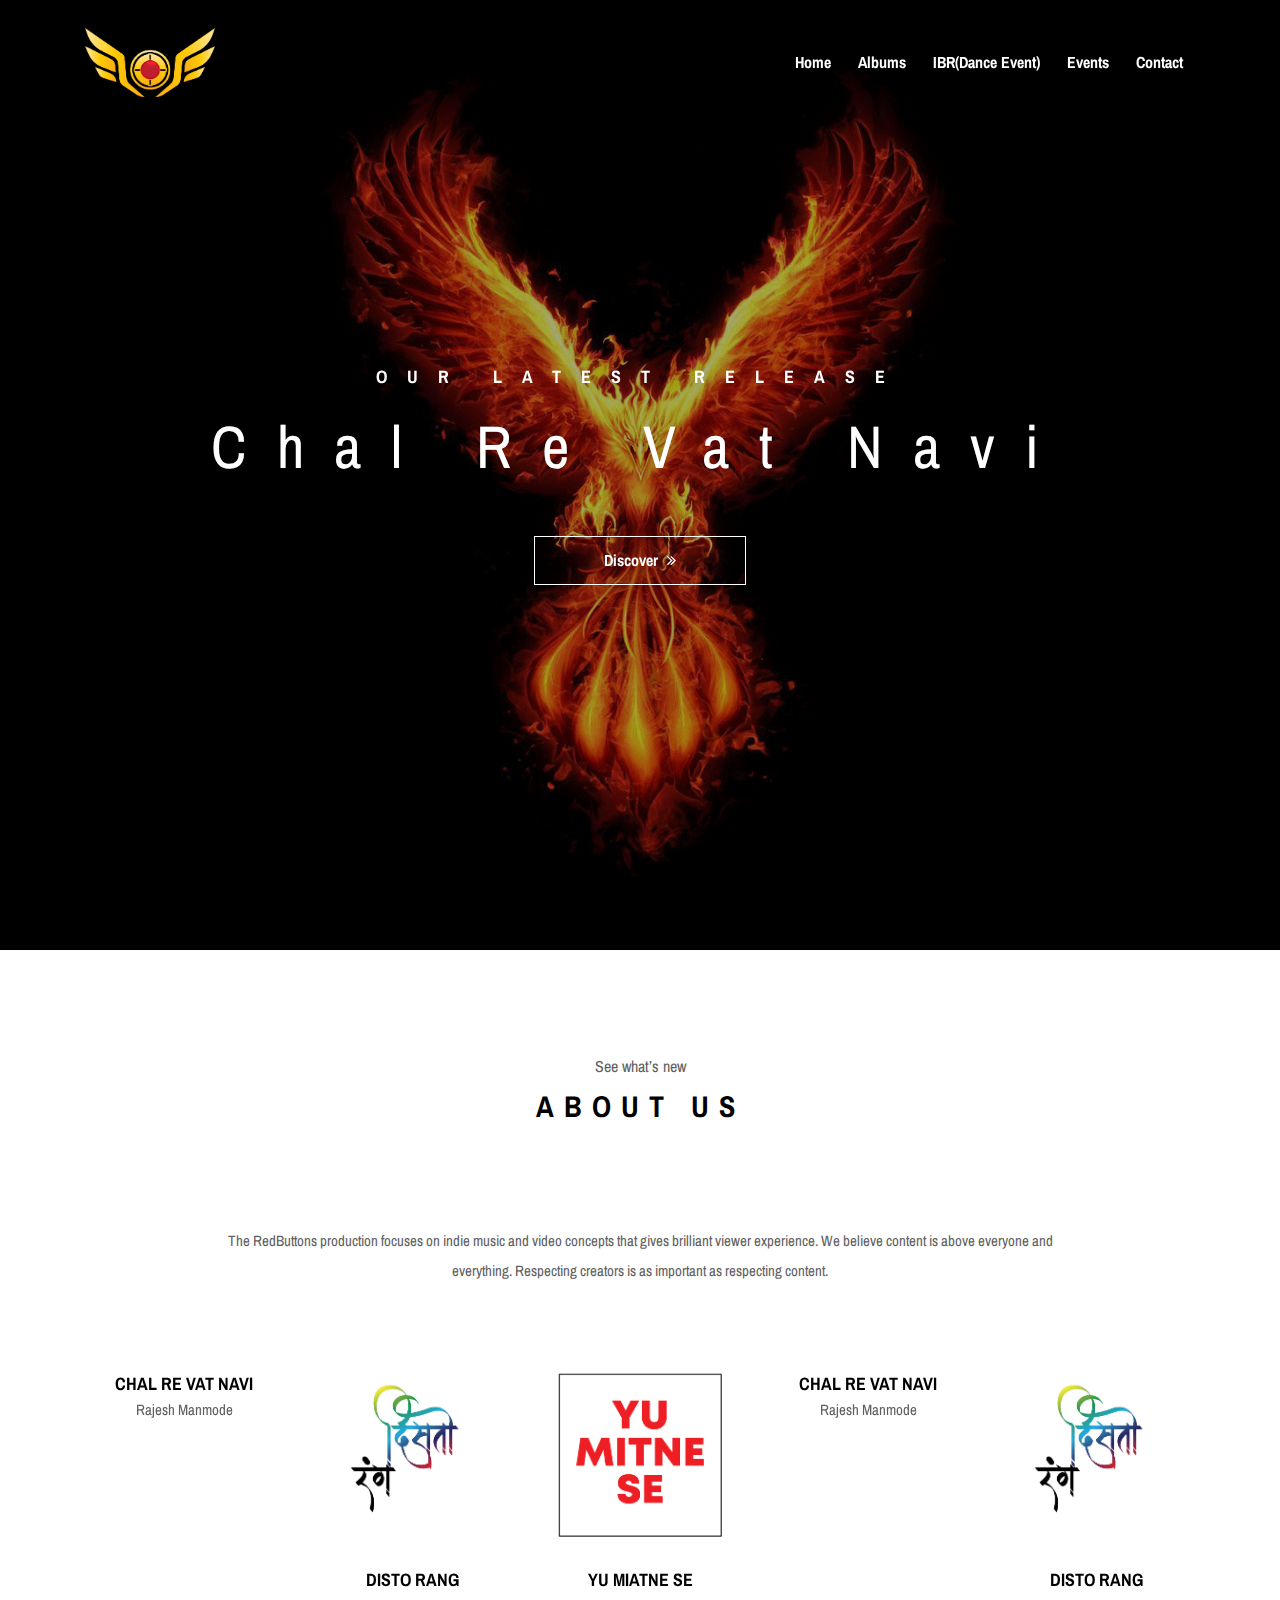
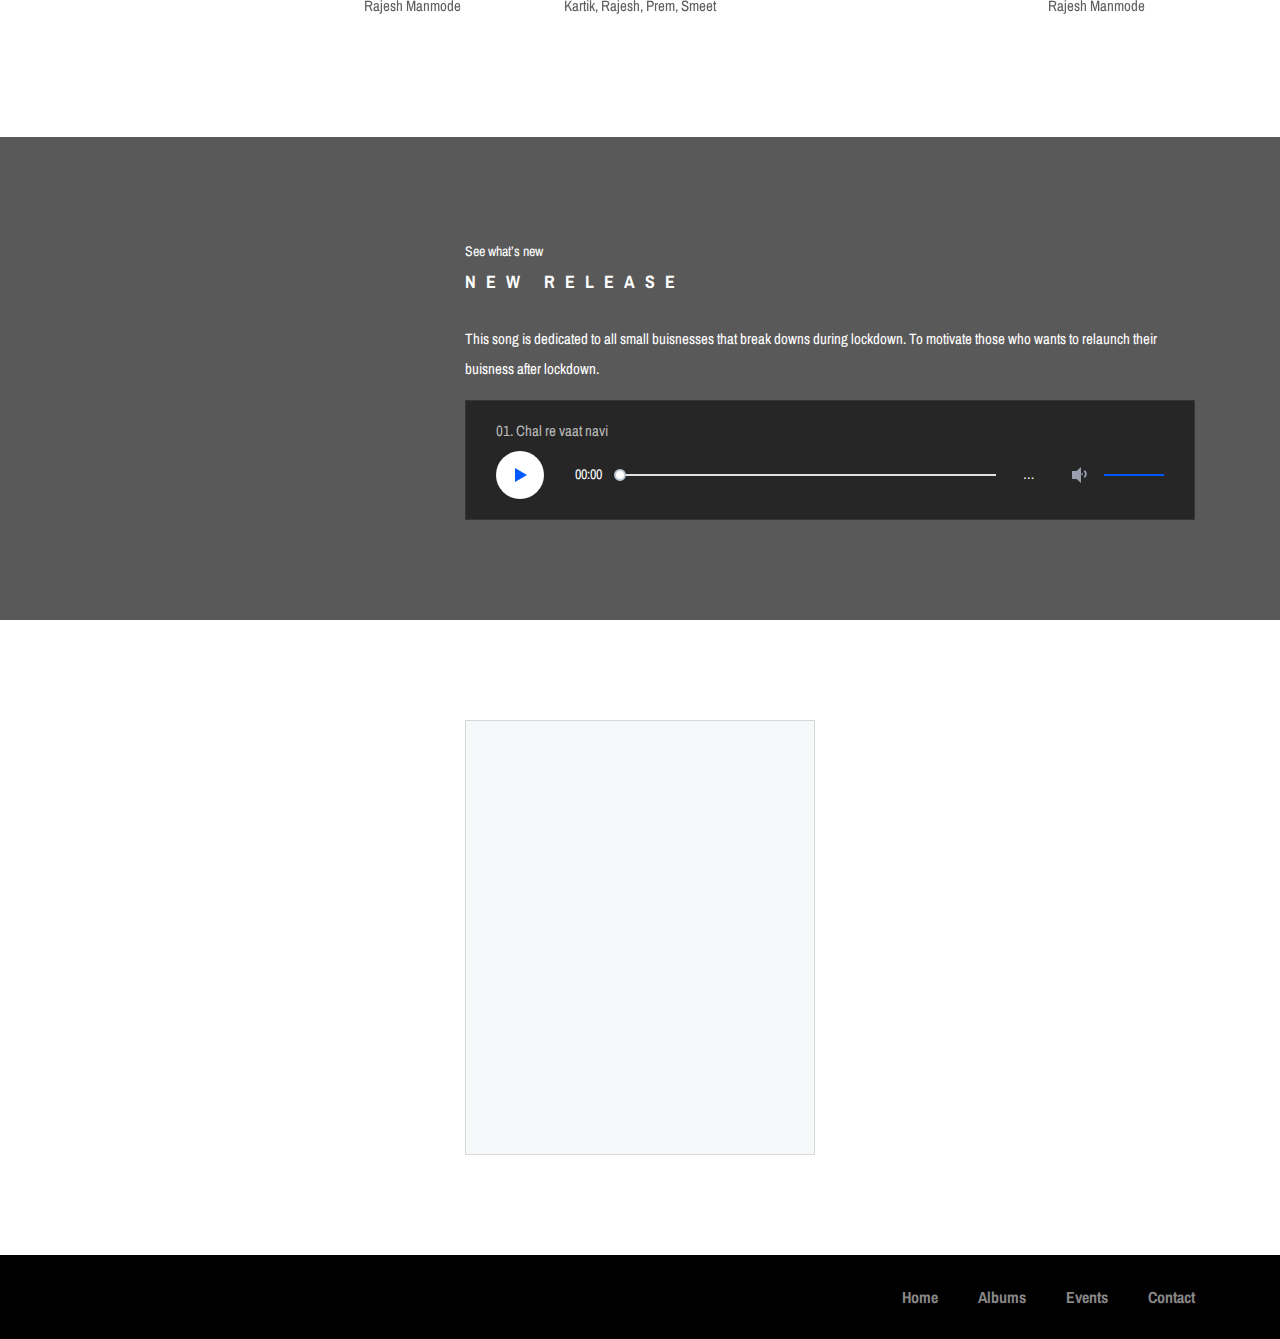
==== index.html @ 00d4d0a8 "TRB page added" ====
<!DOCTYPE html>
<html lang="en">

<head>
    <meta charset="UTF-8">
    <meta name="description" content="">
    <meta http-equiv="X-UA-Compatible" content="IE=edge">
    <meta name="viewport" content="width=device-width, initial-scale=1, shrink-to-fit=no">

    <!-- Title -->
    <title>The Redbuttons Productions</title>

    <!-- Favicon -->
    <link rel="icon" href="img/core-img/favicon.ico">

    <!-- Stylesheet -->
    <link rel="stylesheet" href="style.css">

</head>

<body>
    <!-- Preloader -->
    <div class="preloader d-flex align-items-center justify-content-center">
        <div class="lds-ellipsis">
            <div></div>
            <div></div>
            <div></div>
            <div></div>
        </div>
    </div>

    <!-- ##### Header Area Start ##### -->
    <header class="header-area">
        <!-- Navbar Area -->
        <div class="oneMusic-main-menu">
            <div class="classy-nav-container breakpoint-off">
                <div class="container">
                    <!-- Menu -->
                    <nav class="classy-navbar justify-content-between" id="oneMusicNav">

                        <!-- Nav brand -->
                        <a href="index.html" class="nav-brand"><img src="img/core-img/logo.png" alt=""></a>

                        <!-- Navbar Toggler -->
                        <div class="classy-navbar-toggler">
                            <span class="navbarToggler"><span></span><span></span><span></span></span>
                        </div>

                        <!-- Menu -->
                        <div class="classy-menu">

                            <!-- Close Button -->
                            <div class="classycloseIcon">
                                <div class="cross-wrap"><span class="top"></span><span class="bottom"></span></div>
                            </div>

                            <!-- Nav Start -->
                            <div class="classynav">
                                <ul>
                                    <li><a href="index.html">Home</a></li>
                                    <li><a href="albums-store.html">Albums</a></li>
                                    <li><a href="ibr.html">IBR(Dance event)</a></li>
                                    <!-- <li><a href="#">Pages</a>
                                        <ul class="dropdown">
                                            <li><a href="index.html">Home</a></li>
                                            <li><a href="albums-store.html">Albums</a></li>
                                            <li><a href="event.html">Events</a></li>
                                            <li><a href="blog.html">News</a></li>
                                            <li><a href="contact.html">Contact</a></li>
                                            <li><a href="elements.html">Elements</a></li>
                                            <li><a href="login.html">Login</a></li>
                                            <li><a href="#">Dropdown</a>
                                                <ul class="dropdown">
                                                    <li><a href="#">Even Dropdown</a></li>
                                                    <li><a href="#">Even Dropdown</a></li>
                                                    <li><a href="#">Even Dropdown</a></li>
                                                    <li><a href="#">Even Dropdown</a>
                                                        <ul class="dropdown">
                                                            <li><a href="#">Deeply Dropdown</a></li>
                                                            <li><a href="#">Deeply Dropdown</a></li>
                                                            <li><a href="#">Deeply Dropdown</a></li>
                                                            <li><a href="#">Deeply Dropdown</a></li>
                                                            <li><a href="#">Deeply Dropdown</a></li>
                                                        </ul>
                                                    </li>
                                                    <li><a href="#">Even Dropdown</a></li>
                                                </ul>
                                            </li>
                                        </ul>
                                    </li> -->
                                    <li><a href="event.html">Events</a></li>
                                    <!-- <li><a href="blog.html">News</a></li> -->
                                    <li><a href="contact.html">Contact</a></li>
                                </ul>

                                <!-- Login/Register & Cart Button -->
                                <!-- <div class="login-register-cart-button d-flex align-items-center"> -->
                                <!-- Login/Register -->
                                <!-- <div class="login-register-btn mr-50">
                                        <a href="login.html" id="loginBtn">Login / Register</a>
                                    </div> -->

                                <!-- Cart Button -->
                                <!-- <div class="cart-btn">
                                        <p><span class="icon-shopping-cart"></span> <span class="quantity">1</span></p>
                                    </div>
                                </div>
                            </div> -->
                                <!-- Nav End -->

                            </div>
                    </nav>
                </div>
            </div>
        </div>
    </header>
    <!-- ##### Header Area End ##### -->

    <!-- ##### Hero Area Start ##### -->
    <section class="hero-area">
        <div class="hero-slides owl-carousel">
            <!-- Single Hero Slide -->
            <div class="single-hero-slide d-flex align-items-center justify-content-center">
                <!-- Slide Img -->
                <div class="slide-img bg-img" style="background-image: url(img/bg-img/bg-1.png);"></div>
                <!-- Slide Content -->
                <div class="container">
                    <div class="row">
                        <div class="col-12">
                            <div class="hero-slides-content text-center">
                                <h6 data-animation="fadeInUp" data-delay="100ms">Our latest Release</h6>
                                <h2 data-animation="fadeInUp" data-delay="300ms">Chal re vat navi<span>Chal re vat
                                        navi</span>
                                </h2>
                                <a data-animation="fadeInUp" data-delay="500ms" href="albums-store.html"
                                    class="btn oneMusic-btn mt-50">Discover <i class="fa fa-angle-double-right"></i></a>
                            </div>
                        </div>
                    </div>
                </div>
            </div>

            <!-- Single Hero Slide -->
            <div class="single-hero-slide d-flex align-items-center justify-content-center">
                <!-- Slide Img -->
                <div class="slide-img bg-img" style="background-image: url(img/bg-img/bg-1.png);"></div>
                <!-- Slide Content -->
                <div class="container">
                    <div class="row">
                        <div class="col-12">
                            <div class="hero-slides-content text-center">
                                <h6 data-animation="fadeInUp" data-delay="100ms">Join our event</h6>
                                <h2 data-animation="fadeInUp" data-delay="300ms">Rangrez<span>Rangrez</span></h2>
                                <a data-animation="fadeInUp" data-delay="500ms" href="albums-store.html"
                                    class="btn oneMusic-btn mt-50">Discover <i class="fa fa-angle-double-right"></i></a>
                            </div>
                        </div>
                    </div>
                </div>
            </div>
        </div>
    </section>
    <!-- ##### Hero Area End ##### -->

    <!-- ##### Latest Albums Area Start ##### -->
    <section class="latest-albums-area section-padding-100">
        <div class="container">
            <div class="row">
                <div class="col-12">
                    <div class="section-heading style-2">
                        <p>See what’s new</p>
                        <h2>About Us</h2>
                    </div>
                </div>
            </div>
            <div class="row justify-content-center">
                <div class="col-12 col-lg-9">
                    <div class="ablums-text text-center mb-70">
                        <p>The RedButtons production focuses on indie music and video concepts that gives brilliant
                            viewer experience. We believe
                            content is above everyone and everything. Respecting creators is as important as respecting
                            content.</p>
                    </div>
                </div>
            </div>

            <div class="row">
                <div class="col-12">
                    <div class="albums-slideshow owl-carousel">
                        <!-- Single Album -->
                        <div class="single-album">
                            <img src="img/bg-img/song1.png" alt="">
                            <div class="album-info">
                                <a href="#">
                                    <h5>Chal re vat navi</h5>
                                </a>
                                <p>Rajesh Manmode</p>
                            </div>
                        </div>

                        <!-- Single Album -->
                        <div class="single-album">
                            <img src="img/bg-img/disto_rang.png" alt="">
                            <div class="album-info">
                                <a href="#">
                                    <h5>Disto Rang</h5>
                                </a>
                                <p>Rajesh Manmode</p>
                            </div>
                        </div>

                        <!-- Single Album -->
                        <div class="single-album">
                            <img src="img/bg-img/yu_mitne_se.png" alt="">
                            <div class="album-info">
                                <a href="#">
                                    <h5>Yu miatne se</h5>
                                </a>
                                <p>Kartik, Rajesh, Prem, Smeet</p>
                            </div>
                        </div>



                    </div>
                </div>
            </div>
        </div>
    </section>
    <!-- ##### Latest Albums Area End ##### -->

    <!-- ##### Buy Now Area Start ##### -
    <section class="oneMusic-buy-now-area has-fluid bg-gray section-padding-100">
        <div class="container-fluid">
            <div class="row">
                <div class="col-12">
                    <div class="section-heading style-2">
                        <p>See what’s new</p>
                        <h2>Buy What’s New</h2>
                    </div>
                </div>
            </div>

            <div class="row">

                <! Single Album Area --
                <div class="col-12 col-sm-6 col-md-4 col-lg-2">
                    <div class="single-album-area wow fadeInUp" data-wow-delay="100ms">
                        <div class="album-thumb">
                            <img src="img/bg-img/b1.jpg" alt="">
                            <!- Album Price -->
    <!-- <div class="album-price">
        <p>$0.90</p>
    </div> -->
    <!-- Play Icon --
                            <div class="play-icon">
                                <a href="#" class="video--play--btn"><span class="icon-play-button"></span></a>
                            </div>
                        </div>
                        <div class="album-info">
                            <a href="#">
                                <h5>Garage Band</h5>
                            </a>
                            <p>Radio Station</p>
                        </div>
                    </div>
                </div>

                <!- Single Album Area --
                <div class="col-12 col-sm-6 col-md-4 col-lg-2">
                    <div class="single-album-area wow fadeInUp" data-wow-delay="200ms">
                        <div class="album-thumb">
                            <img src="img/bg-img/b2.jpg" alt="">
                        </div>
                        <div class="album-info">
                            <a href="#">
                                <h5>Noises</h5>
                            </a>
                            <p>Buble Gum</p>
                        </div>
                    </div>
                </div>

                <- Single Album Area --
                <div class="col-12 col-sm-6 col-md-4 col-lg-2">
                    <div class="single-album-area wow fadeInUp" data-wow-delay="300ms">
                        <div class="album-thumb">
                            <img src="img/bg-img/b3.jpg" alt="">
                        </div>
                        <div class="album-info">
                            <a href="#">
                                <h5>Jess Parker</h5>
                            </a>
                            <p>The Album</p>
                        </div>
                    </div>
                </div>

             -- Single Album Area --
                <div class="col-12 col-sm-6 col-md-4 col-lg-2">
                    <div class="single-album-area wow fadeInUp" data-wow-delay="400ms">
                        <div class="album-thumb">
                            <img src="img/bg-img/b4.jpg" alt="">
                        </div>
                        <div class="album-info">
                            <a href="#">
                                <h5>Noises</h5>
                            </a>
                            <p>Buble Gum</p>
                        </div>
                    </div>
                </div>

               - Single Album Area --
                <div class="col-12 col-sm-6 col-md-4 col-lg-2">
                    <div class="single-album-area wow fadeInUp" data-wow-delay="500ms">
                        <div class="album-thumb">
                            <img src="img/bg-img/b1.jpg" alt="">
                         Album Price --
                            <div class="album-price">
                                <p>$0.90</p>
                            </div>
                            -- Play Icon --
                            <div class="play-icon">
                                <a href="#" class="video--play--btn"><span class="icon-play-button"></span></a>
                            </div>
                        </div>
                        <div class="album-info">
                            <a href="#">
                                <h5>Garage Band</h5>
                            </a>
                            <p>Radio Station</p>
                        </div>
                    </div>
                </div>

                <!- Single Album Area --
                <div class="col-12 col-sm-6 col-md-4 col-lg-2">
                    <div class="single-album-area wow fadeInUp" data-wow-delay="600ms">
                        <div class="album-thumb">
                            <img src="img/bg-img/b2.jpg" alt="">
                        </div>
                        <div class="album-info">
                            <a href="#">
                                <h5>Noises</h5>
                            </a>
                            <p>Buble Gum</p>
                        </div>
                    </div>
                </div>

                <- Single Album Area --
                <div class="col-12 col-sm-6 col-md-4 col-lg-2">
                    <div class="single-album-area wow fadeInUp" data-wow-delay="100ms">
                        <div class="album-thumb">
                            <img src="img/bg-img/b3.jpg" alt="">
                        </div>
                        <div class="album-info">
                            <a href="#">
                                <h5>Jess Parker</h5>
                            </a>
                            <p>The Album</p>
                        </div>
                    </div>
                </div>

                <- Single Album Area --
                <div class="col-12 col-sm-6 col-md-4 col-lg-2">
                    <div class="single-album-area wow fadeInUp" data-wow-delay="200ms">
                        <div class="album-thumb">
                            <img src="img/bg-img/b4.jpg" alt="">
                        </div>
                        <div class="album-info">
                            <a href="#">
                                <h5>Noises</h5>
                            </a>
                            <p>Buble Gum</p>
                        </div>
                    </div>
                </div>

                <!- Single Album Area --
                <div class="col-12 col-sm-6 col-md-4 col-lg-2">
                    <div class="single-album-area wow fadeInUp" data-wow-delay="300ms">
                        <div class="album-thumb">
                            <img src="img/bg-img/b1.jpg" alt="">
                            <-- Album Price --
                            <div class="album-price">
                                <p>$0.90</p>
                            </div>
                            <!- Play Icon --
                            <div class="play-icon">
                                <a href="#" class="video--play--btn"><span class="icon-play-button"></span></a>
                            </div>
                        </div>
                        <div class="album-info">
                            <a href="#">
                                <h5>Garage Band</h5>
                            </a>
                            <p>Radio Station</p>
                        </div>
                    </div>
                </div>

                <!- Single Album Area -
                <div class="col-12 col-sm-6 col-md-4 col-lg-2">
                    <div class="single-album-area wow fadeInUp" data-wow-delay="400ms">
                        <div class="album-thumb">
                            <img src="img/bg-img/b2.jpg" alt="">
                        </div>
                        <div class="album-info">
                            <a href="#">
                                <h5>Noises</h5>
                            </a>
                            <p>Buble Gum</p>
                        </div>
                    </div>
                </div>

                <!- Single Album Area --
                <div class="col-12 col-sm-6 col-md-4 col-lg-2">
                    <div class="single-album-area wow fadeInUp" data-wow-delay="500ms">
                        <div class="album-thumb">
                            <img src="img/bg-img/b3.jpg" alt="">
                        </div>
                        <div class="album-info">
                            <a href="#">
                                <h5>Jess Parker</h5>
                            </a>
                            <p>The Album</p>
                        </div>
                    </div>
                </div>

                <!- Single Album Area --
                <div class="col-12 col-sm-6 col-md-4 col-lg-2">
                    <div class="single-album-area wow fadeInUp" data-wow-delay="600ms">
                        <div class="album-thumb">
                            <img src="img/bg-img/b4.jpg" alt="">
                        </div>
                        <div class="album-info">
                            <a href="#">
                                <h5>Noises</h5>
                            </a>
                            <p>Buble Gum</p>
                        </div>
                    </div>
                </div>

            </div>

            <div class="row">
                <div class="col-12">
                    <div class="load-more-btn text-center wow fadeInUp" data-wow-delay="300ms">
                        <a href="#" class="btn oneMusic-btn">Load More <i class="fa fa-angle-double-right"></i></a>
                    </div>
                </div>
            </div>
        </div>
    </section>
    !-- ##### Buy Now Area End ##### -->

    <!-- ##### Featured Artist Area Start ##### -->
    <section class="featured-artist-area section-padding-100 bg-img bg-overlay bg-fixed"
        style="background-image: url(img/bg-img/bg-4.jpg);">
        <div class="container">
            <div class="row align-items-end">
                <div class="col-12 col-md-5 col-lg-4">
                    <div class="featured-artist-thumb">
                        <img src="img/bg-img/song1.png" alt="">
                    </div>
                </div>
                <div class="col-12 col-md-7 col-lg-8">
                    <div class="featured-artist-content">
                        <!-- Section Heading -->
                        <div class="section-heading white text-left mb-30">
                            <p>See what’s new</p>
                            <h2>New Release</h2>
                        </div>
                        <p>This song is dedicated to all small buisnesses that break downs during lockdown.
                            To motivate those who wants to relaunch their buisness after lockdown.
                        </p>
                        <div class="song-play-area">
                            <div class="song-name">
                                <p>01. Chal re vaat navi</p>
                            </div>
                            <audio preload="auto" controls>
                                <source src="audio/Chal Re Vaat Navi (2).wav">
                            </audio>
                        </div>
                    </div>
                </div>
            </div>
        </div>
    </section>
    <!-- ##### Featured Artist Area End ##### -->
    <!-- ##### Miscellaneous Area Start ##### -->
    <section class="miscellaneous-area section-padding-100-0">
        <div class="container">
            <div class="row">
                <!-- ***** Weeks Top ***** -->
                <!-- <div class="col-12 col-lg-4">
                    <div class="weeks-top-area mb-100">
                        <div class="section-heading text-left mb-50 wow fadeInUp" data-wow-delay="50ms">
                            <p>See what’s new</p>
                            <h2>This week’s top</h2>
                        </div> -->

                <!-- Single Top Item -->
                <!-- <div class="single-top-item d-flex wow fadeInUp" data-wow-delay="100ms">
                            <div class="thumbnail">
                                <img src="img/bg-img/wt1.jpg" alt="">
                            </div>
                            <div class="content-">
                                <h6>Sam Smith</h6>
                                <p>Underground</p>
                            </div>
                        </div> -->

                <!-- Single Top Item -->
                <!-- <div class="single-top-item d-flex wow fadeInUp" data-wow-delay="150ms">
                            <div class="thumbnail">
                                <img src="img/bg-img/wt2.jpg" alt="">
                            </div>
                            <div class="content-">
                                <h6>Power Play</h6>
                                <p>In my mind</p>
                            </div>
                        </div> -->

                <!-- Single Top Item -->
                <!-- <div class="single-top-item d-flex wow fadeInUp" data-wow-delay="200ms">
                            <div class="thumbnail">
                                <img src="img/bg-img/wt3.jpg" alt="">
                            </div>
                            <div class="content-">
                                <h6>Cristinne Smith</h6>
                                <p>My Music</p>
                            </div>
                        </div> -->

                <!-- Single Top Item -->
                <!-- <div class="single-top-item d-flex wow fadeInUp" data-wow-delay="250ms">
                            <div class="thumbnail">
                                <img src="img/bg-img/wt4.jpg" alt="">
                            </div>
                            <div class="content-">
                                <h6>The Music Band</h6>
                                <p>Underground</p>
                            </div>
                        </div> -->

                <!-- Single Top Item -->
                <!-- <div class="single-top-item d-flex wow fadeInUp" data-wow-delay="300ms">
                            <div class="thumbnail">
                                <img src="img/bg-img/wt5.jpg" alt="">
                            </div>
                            <div class="content-">
                                <h6>Creative Lyrics</h6>
                                <p>Songs and stuff</p>
                            </div>
                        </div> -->

                <!-- Single Top Item -->
                <!-- <div class="single-top-item d-flex wow fadeInUp" data-wow-delay="350ms">
                            <div class="thumbnail">
                                <img src="img/bg-img/wt6.jpg" alt="">
                            </div>
                            <div class="content-">
                                <h6>The Culture</h6>
                                <p>Pop Songs</p>
                            </div>
                        </div>

                    </div>
                </div> -->

                <!-- ***** New Hits Songs ***** -->
                <div class="col-12 col-lg-4 mx-auto">
                    <div class="new-hits-area mb-100">
                        <div class="section-heading text-left mb-50 wow fadeInUp" data-wow-delay="50ms">
                            <p>See what’s new</p>
                            <h2>New Hits</h2>
                        </div>

                        <!-- Single Top Item -->
                        <div class="single-new-item d-flex align-items-center justify-content-between wow fadeInUp"
                            data-wow-delay="200ms">
                            <div class="first-part d-flex align-items-center">
                                <div class="thumbnail">
                                    <img src="img/bg-img/song1.png" alt="">
                                </div>
                                <div class="content-">
                                    <h6>Chal re vat navi!</h6>
                                    <p>Rajesh Manmode</p>
                                </div>
                            </div>
                            <audio preload="auto" controls>
                                <source src="audio/Chal Re Vaat Navi (2).wav">
                            </audio>
                        </div>
                        <!-- Single Top Item -->
                        <div class="single-new-item d-flex align-items-center justify-content-between wow fadeInUp"
                            data-wow-delay="100ms">
                            <div class="first-part d-flex align-items-center">
                                <div class="thumbnail">
                                    <img src="img/bg-img/disto_rang.png" alt="">
                                </div>
                                <div class="content-">
                                    <h6>Disto Rang</h6>
                                    <p>Rajesh Manmode</p>
                                </div>
                            </div>
                            <audio preload="auto" controls>
                                <source src="audio/disto rang final_1.mp3">
                            </audio>
                        </div>

                        <!-- Single Top Item -->
                        <div class="single-new-item d-flex align-items-center justify-content-between wow fadeInUp"
                            data-wow-delay="150ms">
                            <div class="first-part d-flex align-items-center">
                                <div class="thumbnail">
                                    <img src="img/bg-img/yu_mitne_se.png" alt="">
                                </div>
                                <div class="content-">
                                    <h6>Yu Mitne Se</h6>
                                    <p>Kartik, Rajesh, Prem, Smeet</p>
                                </div>
                            </div>
                            <audio preload="auto" controls>
                                <source src="audio/Balochistaan.mp3">
                            </audio>
                        </div>



                        <!-- Single Top Item -->
                        <!-- <div class="single-new-item d-flex align-items-center justify-content-between wow fadeInUp"
                            data-wow-delay="250ms">
                            <div class="first-part d-flex align-items-center">
                                <div class="thumbnail">
                                    <img src="img/bg-img/wt10.jpg" alt="">
                                </div>
                                <div class="content-">
                                    <h6>The Music Band</h6>
                                    <p>Underground</p>
                                </div>
                            </div>
                            <audio preload="auto" controls>
                                <source src="audio/dummy-audio.mp3">
                            </audio>
                        </div> -->

                        <!-- Single Top Item -->
                        <!-- <div class="single-new-item d-flex align-items-center justify-content-between wow fadeInUp"
                            data-wow-delay="300ms">
                            <div class="first-part d-flex align-items-center">
                                <div class="thumbnail">
                                    <img src="img/bg-img/wt11.jpg" alt="">
                                </div>
                                <div class="content-">
                                    <h6>Creative Lyrics</h6>
                                    <p>Songs and stuff</p>
                                </div>
                            </div>
                            <audio preload="auto" controls>
                                <source src="audio/dummy-audio.mp3">
                            </audio>
                        </div> -->

                        <!-- Single Top Item -->
                        <!-- <div class="single-new-item d-flex align-items-center justify-content-between wow fadeInUp"
                            data-wow-delay="350ms">
                            <div class="first-part d-flex align-items-center">
                                <div class="thumbnail">
                                    <img src="img/bg-img/wt12.jpg" alt="">
                                </div>
                                <div class="content-">
                                    <h6>The Culture</h6>
                                    <p>Pop Songs</p>
                                </div>
                            </div>
                            <audio preload="auto" controls>
                                <source src="audio/dummy-audio.mp3">
                            </audio>
                        </div> -->
                    </div>
                </div>

                <!-- ***** Popular Artists ***** -
                <div class="col-12 col-lg-4">
                    <div class="popular-artists-area mb-100">
                        <div class="section-heading text-left mb-50 wow fadeInUp" data-wow-delay="50ms">
                            <p>See what’s new</p>
                            <h2>Popular Artist</h2>
                        </div>

                        <div class="single-artists d-flex align-items-center wow fadeInUp" data-wow-delay="100ms">
                            <div class="thumbnail">
                                <img src="img/bg-img/pa1.jpg" alt="">
                            </div>
                            <div class="content-">
                                <p>Sam Smith</p>
                            </div>
                        </div>

                        <div class="single-artists d-flex align-items-center wow fadeInUp" data-wow-delay="150ms">
                            <div class="thumbnail">
                                <img src="img/bg-img/pa2.jpg" alt="">
                            </div>
                            <div class="content-">
                                <p>William Parker</p>
                            </div>
                        </div>

                        <div class="single-artists d-flex align-items-center wow fadeInUp" data-wow-delay="200ms">
                            <div class="thumbnail">
                                <img src="img/bg-img/pa3.jpg" alt="">
                            </div>
                            <div class="content-">
                                <p>Jessica Walsh</p>
                            </div>
                        </div>

                        <div class="single-artists d-flex align-items-center wow fadeInUp" data-wow-delay="250ms">
                            <div class="thumbnail">
                                <img src="img/bg-img/pa4.jpg" alt="">
                            </div>
                            <div class="content-">
                                <p>Tha Stoves</p>
                            </div>
                        </div>

                        <div class="single-artists d-flex align-items-center wow fadeInUp" data-wow-delay="300ms">
                            <div class="thumbnail">
                                <img src="img/bg-img/pa5.jpg" alt="">
                            </div>
                            <div class="content-">
                                <p>DJ Ajay</p>
                            </div>
                        </div>

                        <div class="single-artists d-flex align-items-center wow fadeInUp" data-wow-delay="350ms">
                            <div class="thumbnail">
                                <img src="img/bg-img/pa6.jpg" alt="">
                            </div>
                            <div class="content-">
                                <p>Radio Vibez</p>
                            </div>
                        </div>

                      
                        <div class="single-artists d-flex align-items-center wow fadeInUp" data-wow-delay="400ms">
                            <div class="thumbnail">
                                <img src="img/bg-img/pa7.jpg" alt="">
                            </div>
                            <div class="content-">
                                <p>Music 4u</p>
                            </div>
                        </div>

                    </div>-->
            </div>
        </div>
        </div>
    </section>
    <!-- ##### Miscellaneous Area End ##### -->

    <!-- ##### Contact Area Start ##### --
    <section class="contact-area section-padding-100 bg-img bg-overlay bg-fixed has-bg-img"
        style="background-image: url(img/bg-img/bg-2.jpg);">
        <div class="container">
            <div class="row">
                <div class="col-12">
                    <div class="section-heading white wow fadeInUp" data-wow-delay="100ms">
                        <p>See what’s new</p>
                        <h2>Get In Touch</h2>
                    </div>
                </div>
            </div>

            <div class="row">
                <div class="col-12">
                    <!-- Contact Form Area --
                    <div class="contact-form-area">
                        <form action="#" method="post">
                            <div class="row">
                                <div class="col-md-6 col-lg-4">
                                    <div class="form-group wow fadeInUp" data-wow-delay="100ms">
                                        <input type="text" class="form-control" id="name" placeholder="Name">
                                    </div>
                                </div>
                                <div class="col-md-6 col-lg-4">
                                    <div class="form-group wow fadeInUp" data-wow-delay="200ms">
                                        <input type="email" class="form-control" id="email" placeholder="E-mail">
                                    </div>
                                </div>
                                <div class="col-lg-4">
                                    <div class="form-group wow fadeInUp" data-wow-delay="300ms">
                                        <input type="text" class="form-control" id="subject" placeholder="Subject">
                                    </div>
                                </div>
                                <div class="col-12">
                                    <div class="form-group wow fadeInUp" data-wow-delay="400ms">
                                        <textarea name="message" class="form-control" id="message" cols="30" rows="10"
                                            placeholder="Message"></textarea>
                                    </div>
                                </div>
                                <div class="col-12 text-center wow fadeInUp" data-wow-delay="500ms">
                                    <button class="btn oneMusic-btn mt-30" type="submit">Send <i
                                            class="fa fa-angle-double-right"></i></button>
                                </div>
                            </div>
                        </form>
                    </div>
                </div>
            </div>
        </div>
    </section>
    <- ##### Contact Area End ##### -->

    <!-- ##### Footer Area Start ##### -->
    <footer class="footer-area">
        <div class="container">
            <div class="row d-flex flex-wrap align-items-center">
                <div class="col-12 col-md-6">
                    <!-- <a href="index.html"><img src="img/core-img/logo.png" alt=""></a> -->
                    <!-- <p class="copywrite-text"><a href="#"> -->
                    <!-- Link back to Colorlib can't be removed. Template is licensed under CC BY 3.0. -->
                    <!-- Copyright &copy;
                            <script>document.write(new Date().getFullYear());</script> All rights reserved | This
                            template is made with <i class="fa fa-heart-o" aria-hidden="true"></i> by <a
                                href="https://colorlib.com" target="_blank">Colorlib</a> -->
                    <!-- Link back to Colorlib can't be removed. Template is licensed under CC BY 3.0. -->
                    </p>
                </div>

                <div class="col-12 col-md-6">
                    <div class="footer-nav">
                        <ul>
                            <li><a href="#">Home</a></li>
                            <li><a href="#">Albums</a></li>
                            <li><a href="#">Events</a></li>
                            <!-- <li><a href="#">News</a></li> -->
                            <li><a href="#">Contact</a></li>
                        </ul>
                    </div>
                </div>
            </div>
        </div>
    </footer>
    <!-- ##### Footer Area Start ##### -->

    <!-- ##### All Javascript Script ##### -->
    <!-- jQuery-2.2.4 js -->
    <script src="js/jquery/jquery-2.2.4.min.js"></script>
    <!-- Popper js -->
    <script src="js/bootstrap/popper.min.js"></script>
    <!-- Bootstrap js -->
    <script src="js/bootstrap/bootstrap.min.js"></script>
    <!-- All Plugins js -->
    <script src="js/plugins/plugins.js"></script>
    <!-- Active js -->
    <script src="js/active.js"></script>
</body>

</html>
---- style.css ----
/* [Master Stylesheet - v1.0] */
/* :: 1.0 Import Fonts */
@import url("https://fonts.googleapis.com/css?family=Archivo+Narrow:400,400i,500,500i,600,600i,700,700i");
/* :: 2.0 Import All CSS */
@import url(css/bootstrap.min.css);
@import url(css/classy-nav.css);
@import url(css/owl.carousel.min.css);
@import url(css/animate.css);
@import url(css/magnific-popup.css);
@import url(css/font-awesome.min.css);
@import url(css/audioplayer.css);
@import url(css/one-music-icon.css);

/* :: 3.0 Base CSS */
* {
  margin: 0;
  padding: 0;
}

body {
  font-family: "Archivo Narrow", sans-serif;
  font-size: 14px;
}

h1,
h2,
h3,
h4,
h5,
h6 {
  font-family: "Archivo Narrow", sans-serif;
  color: #000000;
  line-height: 1.3;
  font-weight: 700;
}

p {
  font-family: "Archivo Narrow", sans-serif;
  color: #5f5f5f;
  font-size: 15px;
  line-height: 2;
  font-weight: 400;
}

a,
a:hover,
a:focus {
  -webkit-transition-duration: 500ms;
  transition-duration: 500ms;
  text-decoration: none;
  outline: 0 solid transparent;
  color: #000000;
  font-weight: 700;
  font-size: 16px;
  font-family: "Archivo Narrow", sans-serif;
}

ul,
ol {
  margin: 0;
}

ul li,
ol li {
  list-style: none;
}

img {
  height: auto;
  max-width: 100%;
}

/* :: 3.1.0 Spacing */
.mt-15 {
  margin-top: 15px !important;
}

.mt-30 {
  margin-top: 30px !important;
}

.mt-50 {
  margin-top: 50px !important;
}

.mt-70 {
  margin-top: 70px !important;
}

.mt-100 {
  margin-top: 100px !important;
}

.mb-15 {
  margin-bottom: 15px !important;
}

.mb-30 {
  margin-bottom: 30px !important;
}

.mb-50 {
  margin-bottom: 50px !important;
}

.mb-70 {
  margin-bottom: 70px !important;
}

.mb-100 {
  margin-bottom: 100px !important;
}

.ml-15 {
  margin-left: 15px !important;
}

.ml-30 {
  margin-left: 30px !important;
}

.ml-50 {
  margin-left: 50px !important;
}

.mr-15 {
  margin-right: 15px !important;
}

.mr-30 {
  margin-right: 30px !important;
}

.mr-50 {
  margin-right: 50px !important;
}

/* :: 3.2.0 Height */
.height-400 {
  height: 400px !important;
}

.height-500 {
  height: 500px !important;
}

.height-600 {
  height: 600px !important;
}

.height-700 {
  height: 700px !important;
}

.height-800 {
  height: 800px !important;
}

/* :: 3.3.0 Section Padding */
.section-padding-100 {
  padding-top: 100px;
  padding-bottom: 100px;
}

.section-padding-100-0 {
  padding-top: 100px;
  padding-bottom: 0;
}

.section-padding-0-100 {
  padding-top: 0;
  padding-bottom: 100px;
}

.section-padding-100-70 {
  padding-top: 100px;
  padding-bottom: 70px;
}

/* :: 3.4.0 Section Heading */
.section-heading {
  position: relative;
  z-index: 1;
  margin-bottom: 100px;
  text-align: center;
}

.section-heading p {
  color: #5f5f5f;
  font-size: 14px;
  margin-bottom: 5px;
}

.section-heading h2 {
  font-size: 18px;
  text-transform: uppercase;
  letter-spacing: 10px;
  margin-bottom: 0;
}

@media only screen and (max-width: 767px) {
  .section-heading h2 {
    letter-spacing: 5px;
  }
}

.section-heading.white h2 {
  color: #fff;
}

.section-heading.style-2 p {
  font-size: 16px;
}

.section-heading.style-2 h2 {
  font-size: 30px;
}

@media only screen and (max-width: 767px) {
  .section-heading.style-2 h2 {
    font-size: 24px;
  }
}

/* :: 3.5.0 Preloader */
.preloader {
  background-color: #ffffff;
  width: 100%;
  height: 100%;
  position: fixed;
  top: 0;
  left: 0;
  right: 0;
  z-index: 99999;
}

.preloader .lds-ellipsis {
  display: inline-block;
  position: relative;
  width: 64px;
  height: 64px;
}

.preloader .lds-ellipsis div {
  position: absolute;
  top: 27px;
  width: 11px;
  height: 11px;
  border-radius: 50%;
  background: #000000;
  animation-timing-function: cubic-bezier(0, 1, 1, 0);
}

.preloader .lds-ellipsis div:nth-child(1) {
  left: 6px;
  -webkit-animation: lds-ellipsis1 0.6s infinite;
  animation: lds-ellipsis1 0.6s infinite;
}

.preloader .lds-ellipsis div:nth-child(2) {
  left: 6px;
  -webkit-animation: lds-ellipsis2 0.6s infinite;
  animation: lds-ellipsis2 0.6s infinite;
}

.preloader .lds-ellipsis div:nth-child(3) {
  left: 26px;
  -webkit-animation: lds-ellipsis2 0.6s infinite;
  animation: lds-ellipsis2 0.6s infinite;
}

.preloader .lds-ellipsis div:nth-child(4) {
  left: 45px;
  -webkit-animation: lds-ellipsis3 0.6s infinite;
  animation: lds-ellipsis3 0.6s infinite;
}

@-webkit-keyframes lds-ellipsis1 {
  0% {
    -webkit-transform: scale(0);
    transform: scale(0);
  }

  100% {
    -webkit-transform: scale(1);
    transform: scale(1);
  }
}

@keyframes lds-ellipsis1 {
  0% {
    -webkit-transform: scale(0);
    transform: scale(0);
  }

  100% {
    -webkit-transform: scale(1);
    transform: scale(1);
  }
}

@-webkit-keyframes lds-ellipsis3 {
  0% {
    -webkit-transform: scale(1);
    transform: scale(1);
  }

  100% {
    -webkit-transform: scale(0);
    transform: scale(0);
  }
}

@keyframes lds-ellipsis3 {
  0% {
    -webkit-transform: scale(1);
    transform: scale(1);
  }

  100% {
    -webkit-transform: scale(0);
    transform: scale(0);
  }
}

@-webkit-keyframes lds-ellipsis2 {
  0% {
    -webkit-transform: translate(0, 0);
    transform: translate(0, 0);
  }

  100% {
    -webkit-transform: translate(19px, 0);
    transform: translate(19px, 0);
  }
}

@keyframes lds-ellipsis2 {
  0% {
    -webkit-transform: translate(0, 0);
    transform: translate(0, 0);
  }

  100% {
    -webkit-transform: translate(19px, 0);
    transform: translate(19px, 0);
  }
}

/* :: 3.6.0 Miscellaneous */
.bg-img {
  background-position: center center;
  background-size: cover;
  background-repeat: no-repeat;
}

.bg-white {
  background-color: #ffffff !important;
}

.bg-dark {
  background-color: #000000 !important;
}

.bg-transparent {
  background-color: transparent !important;
}

.bg-gray {
  background-color: #f5f9fa;
}

.font-bold {
  font-weight: 700;
}

.font-light {
  font-weight: 300;
}

.bg-overlay {
  position: relative;
  z-index: 2;
  background-position: center center;
  background-size: cover;
}

.bg-overlay::after {
  background-color: rgba(0, 0, 0, 0.65);
  position: absolute;
  z-index: -1;
  top: 0;
  left: 0;
  width: 100%;
  height: 100%;
  content: "";
}

.bg-fixed {
  background-attachment: fixed !important;
}

/* :: 3.7.0 ScrollUp */
#scrollUp {
  background-color: #000000;
  border-radius: 0;
  bottom: 50px;
  box-shadow: 0 2px 6px 0 rgba(0, 0, 0, 0.3);
  color: #ffffff;
  font-size: 24px;
  height: 40px;
  line-height: 40px;
  right: 50px;
  text-align: center;
  width: 40px;
  -webkit-transition-duration: 500ms;
  transition-duration: 500ms;
  box-shadow: 0 1px 5px 2px rgba(0, 0, 0, 0.15);
}

@media only screen and (max-width: 767px) {
  #scrollUp {
    right: 30px;
    bottom: 30px;
  }
}

#scrollUp:hover {
  background-color: #fff;
  color: #232323;
}

/* :: 3.8.0 oneMusic Button */
.oneMusic-btn {
  background-color: #fff;
  -webkit-transition-duration: 500ms;
  transition-duration: 500ms;
  position: relative;
  z-index: 1;
  display: inline-block;
  min-width: 212px;
  height: 49px;
  color: #000;
  border: 1px solid #000;
  border-radius: 0;
  padding: 0 30px;
  font-size: 16px;
  line-height: 47px;
  font-weight: 700;
  text-transform: capitalize;
}

.oneMusic-btn i {
  margin-left: 5px;
}

.oneMusic-btn:hover,
.oneMusic-btn:focus {
  font-size: 16px;
  font-weight: 700;
  background-color: #000000;
  color: #fff;
}

.oneMusic-btn.btn-2 {
  background-color: #000000;
  color: #fff;
}

.oneMusic-btn.btn-2:hover,
.oneMusic-btn.btn-2:focus {
  background-color: #fff;
  color: #232323;
}

/* :: 4.0 Header Area CSS */
.header-area {
  position: absolute;
  z-index: 1000;
  width: 100%;
  top: 20px;
  left: 0;
  z-index: 1000;
}

.header-area .oneMusic-main-menu {
  position: relative;
  width: 100%;
  height: 85px;
  background-color: transparent;
}

@media only screen and (max-width: 767px) {
  .header-area .oneMusic-main-menu {
    height: 70px;
  }
}

.header-area .oneMusic-main-menu .classy-nav-container {
  background-color: transparent;
}

.header-area .oneMusic-main-menu .classy-navbar {
  background-color: transparent;
  height: 85px;
  padding: 0;
}

@media only screen and (max-width: 767px) {
  .header-area .oneMusic-main-menu .classy-navbar {
    height: 70px;
  }
}

.header-area .oneMusic-main-menu .classy-navbar .classynav ul li a {
  font-weight: 700;
  text-transform: capitalize;
  color: #ffffff;
  font-size: 16px;
}

.header-area .oneMusic-main-menu .classy-navbar .classynav ul li a:hover,
.header-area .oneMusic-main-menu .classy-navbar .classynav ul li a:focus {
  color: rgba(255, 255, 255, 0.7);
}

@media only screen and (min-width: 768px) and (max-width: 991px) {
  .header-area .oneMusic-main-menu .classy-navbar .classynav ul li a {
    background-color: #000000;
    border-bottom-color: rgba(255, 255, 255, 0.1);
  }
}

@media only screen and (max-width: 767px) {
  .header-area .oneMusic-main-menu .classy-navbar .classynav ul li a {
    background-color: #000000;
    border-bottom-color: rgba(255, 255, 255, 0.1);
  }
}

.header-area .oneMusic-main-menu .classy-navbar .classynav ul li.megamenu-item>a::after,
.header-area .oneMusic-main-menu .classy-navbar .classynav ul li.has-down>a::after {
  color: #ffffff;
}

.header-area .oneMusic-main-menu .classy-navbar .classynav ul li.megamenu-item ul li>a::after,
.header-area .oneMusic-main-menu .classy-navbar .classynav ul li.has-down ul li>a::after {
  color: #232323;
}

@media only screen and (max-width: 767px) {

  .header-area .oneMusic-main-menu .classy-navbar .classynav ul li.megamenu-item ul li>a::after,
  .header-area .oneMusic-main-menu .classy-navbar .classynav ul li.has-down ul li>a::after {
    color: #ffffff;
  }
}

.header-area .oneMusic-main-menu .classy-navbar .classynav ul li ul li a {
  color: #232323;
}

.header-area .oneMusic-main-menu .classy-navbar .classynav ul li ul li a:hover,
.header-area .oneMusic-main-menu .classy-navbar .classynav ul li ul li a:focus {
  color: #888888;
}

@media only screen and (min-width: 992px) and (max-width: 1199px) {
  .header-area .oneMusic-main-menu .classy-navbar .classynav ul li ul li a {
    padding: 0 15px;
  }
}

@media only screen and (min-width: 768px) and (max-width: 991px) {
  .header-area .oneMusic-main-menu .classy-navbar .classynav ul li ul li a {
    color: #ffffff;
    padding: 0 30px;
    border-bottom-color: rgba(255, 255, 255, 0.1);
  }
}

@media only screen and (max-width: 767px) {
  .header-area .oneMusic-main-menu .classy-navbar .classynav ul li ul li a {
    color: #ffffff;
    padding: 0 30px;
    border-bottom-color: rgba(255, 255, 255, 0.1) !important;
  }
}

.header-area .oneMusic-main-menu .classy-navbar .classynav ul li .dropdown li .dropdown li .dropdown li a {
  border-bottom: 1px solid rgba(242, 244, 248, 0.7);
}

@media only screen and (min-width: 768px) and (max-width: 991px) {
  .header-area .oneMusic-main-menu .classy-navbar .classynav ul li .dropdown li .dropdown li .dropdown li a {
    border-bottom-color: rgba(255, 255, 255, 0.1) !important;
  }
}

@media only screen and (max-width: 767px) {
  .header-area .oneMusic-main-menu .classy-navbar .classynav ul li .dropdown li .dropdown li .dropdown li a {
    border-bottom-color: rgba(255, 255, 255, 0.1) !important;
  }
}

.header-area .oneMusic-main-menu .login-register-cart-button {
  position: relative;
  z-index: 1;
  margin-left: 100px;
}

@media only screen and (min-width: 768px) and (max-width: 991px) {
  .header-area .oneMusic-main-menu .login-register-cart-button {
    margin-left: 12px;
    margin-top: 15px;
  }
}

@media only screen and (max-width: 767px) {
  .header-area .oneMusic-main-menu .login-register-cart-button {
    margin-left: 12px;
    margin-top: 15px;
  }
}

.header-area .oneMusic-main-menu .login-register-cart-button .login-register-btn {
  position: relative;
  z-index: 10;
}

.header-area .oneMusic-main-menu .login-register-cart-button .login-register-btn a {
  -webkit-transition-duration: 500ms;
  transition-duration: 500ms;
  margin-bottom: 0;
  color: #fff;
  font-weight: 700;
  font-size: 16px;
  cursor: pointer;
  line-height: 1;
}

.header-area .oneMusic-main-menu .login-register-cart-button .login-register-btn a:hover,
.header-area .oneMusic-main-menu .login-register-cart-button .login-register-btn a:focus {
  color: rgba(255, 255, 255, 0.7);
}

.header-area .oneMusic-main-menu .login-register-cart-button .cart-btn {
  position: relative;
  z-index: 10;
}

.header-area .oneMusic-main-menu .login-register-cart-button .cart-btn p {
  -webkit-transition-duration: 500ms;
  transition-duration: 500ms;
  margin-bottom: 0;
  color: #fff;
  font-size: 18px;
  cursor: pointer;
  line-height: 1;
}

.header-area .oneMusic-main-menu .login-register-cart-button .cart-btn p:hover,
.header-area .oneMusic-main-menu .login-register-cart-button .cart-btn p:focus {
  color: rgba(255, 255, 255, 0.7);
}

.header-area .oneMusic-main-menu .login-register-cart-button .cart-btn p .quantity {
  width: 15px;
  height: 15px;
  border: 1px solid #fff;
  background-color: #232323;
  color: #fff;
  display: block;
  position: absolute;
  bottom: -5px;
  left: -10px;
  z-index: 10;
  font-size: 9px;
  font-weight: 400;
  border-radius: 50%;
  line-height: 13px;
  text-align: center;
}

.header-area .is-sticky .oneMusic-main-menu {
  position: fixed;
  width: 100%;
  height: 85px;
  top: 0;
  left: 0;
  z-index: 9999;
  background-color: #000000;
  box-shadow: 0 5px 50px 15px rgba(0, 0, 0, 0.2);
}

@media only screen and (max-width: 767px) {
  .header-area .is-sticky .oneMusic-main-menu {
    height: 70px;
  }
}

.classy-navbar .nav-brand {
  max-width: 130px;
}

@media only screen and (min-width: 768px) and (max-width: 991px) {
  .breakpoint-on .classy-navbar .classy-menu {
    background-color: #000000;
  }
}

@media only screen and (max-width: 767px) {
  .breakpoint-on .classy-navbar .classy-menu {
    background-color: #000000;
  }
}

@media only screen and (min-width: 768px) and (max-width: 991px) {
  .classynav ul li .megamenu .single-mega.cn-col-4 {
    padding: 0;
  }
}

@media only screen and (max-width: 767px) {
  .classynav ul li .megamenu .single-mega.cn-col-4 {
    padding: 0;
  }
}

.classycloseIcon .cross-wrap span {
  background: #ffffff;
}

/* :: 5.0 Hero Slides Area */
.hero-area,
.hero-slides {
  position: relative;
  z-index: 1;
}

.single-hero-slide {
  width: 100%;
  height: 950px;
  position: relative;
  z-index: 1;
  padding: 0 30px;
  overflow: hidden;
}

@media only screen and (min-width: 992px) and (max-width: 1199px) {
  .single-hero-slide {
    height: 700px;
  }
}

@media only screen and (min-width: 768px) and (max-width: 991px) {
  .single-hero-slide {
    height: 650px;
  }
}

@media only screen and (max-width: 767px) {
  .single-hero-slide {
    height: 500px;
  }
}

.single-hero-slide::after {
  position: absolute;
  width: 100%;
  height: 100%;
  z-index: -5;
  top: 0;
  left: 0;
  background-color: rgba(0, 0, 0, 0.35);
  content: '';
}

.single-hero-slide .slide-img {
  position: absolute;
  width: auto;
  height: auto;
  z-index: -10;
  left: 0;
  right: 0;
  top: 0;
  bottom: 0;
}

.single-hero-slide .hero-slides-content {
  display: inline-block;
  width: 100%;
}

.single-hero-slide .hero-slides-content h6 {
  font-size: 18px;
  color: #fff;
  letter-spacing: 20px;
  text-transform: uppercase;
  margin-bottom: 20px;
  display: block;
}

@media only screen and (max-width: 767px) {
  .single-hero-slide .hero-slides-content h6 {
    letter-spacing: 5px;
  }
}

.single-hero-slide .hero-slides-content h2 {
  position: relative;
  z-index: 1;
  font-size: 60px;
  color: #ffffff;
  margin-bottom: 0;
  font-weight: 400;
  display: block;
  text-transform: capitalize;
  letter-spacing: 30px;
  overflow: hidden;
}

.single-hero-slide .hero-slides-content h2 span {
  position: absolute;
  top: 0;
  width: 100%;
  height: 100%;
  left: 0;
  color: rgba(255, 255, 255, 0.15);
  -webkit-animation: textsonar 6s linear infinite;
  animation: textsonar 6s linear infinite;
}

@media only screen and (min-width: 768px) and (max-width: 991px) {
  .single-hero-slide .hero-slides-content h2 {
    letter-spacing: 15px;
    font-size: 42px;
  }
}

@media only screen and (max-width: 767px) {
  .single-hero-slide .hero-slides-content h2 {
    letter-spacing: 5px;
    font-size: 30px;
  }
}

.single-hero-slide .hero-slides-content .btn {
  border: 1px solid #fff;
  background-color: transparent;
  color: #fff;
}

.single-hero-slide .hero-slides-content .btn:hover,
.single-hero-slide .hero-slides-content .btn:focus {
  background-color: #fff;
  color: #000000;
}

@-webkit-keyframes textsonar {
  0% {
    -webkit-transform: scaleX(1);
    transform: scaleX(1);
  }

  50% {
    -webkit-transform: scaleX(1.15);
    transform: scaleX(1.15);
  }

  100% {
    -webkit-transform: scaleX(1);
    transform: scaleX(1);
  }
}

@keyframes textsonar {
  0% {
    -webkit-transform: scaleX(1);
    transform: scaleX(1);
  }

  50% {
    -webkit-transform: scaleX(1.15);
    transform: scaleX(1.15);
  }

  100% {
    -webkit-transform: scaleX(1);
    transform: scaleX(1);
  }
}

.single-hero-slide .slide-img {
  -webkit-animation: slide 12s linear infinite;
  animation: slide 12s linear infinite;
}

@-webkit-keyframes slide {
  0% {
    -webkit-transform: scale(1);
    transform: scale(1);
  }

  50% {
    -webkit-transform: scale(1.2);
    transform: scale(1.2);
  }

  100% {
    -webkit-transform: scale(1);
    transform: scale(1);
  }
}

@keyframes slide {
  0% {
    -webkit-transform: scale(1);
    transform: scale(1);
  }

  50% {
    -webkit-transform: scale(1.2);
    transform: scale(1.2);
  }

  100% {
    -webkit-transform: scale(1);
    transform: scale(1);
  }
}

/* :: 6.0 Buy Now Area CSS */
.oneMusic-buy-now-area.has-fluid {
  padding-left: 4%;
  padding-right: 4%;
  position: relative;
  z-index: 1;
}

/* :: 7.0 Events Area CSS */
.single-event-area {
  position: relative;
  z-index: 1;
  -webkit-transition-duration: 500ms;
  transition-duration: 500ms;
}

.single-event-area img {
  width: 100%;
}

.single-event-area .event-text {
  text-align: center;
  position: relative;
  z-index: 1;
  padding: 30px 15px;
  background-color: #000;
  -webkit-transition-duration: 500ms;
  transition-duration: 500ms;
}

.single-event-area .event-text h4 {
  color: #fff;
  text-transform: uppercase;
  -webkit-transition-duration: 500ms;
  transition-duration: 500ms;
}

.single-event-area .event-text .event-meta-data {
  position: relative;
  margin-bottom: 30px;
}

.single-event-area .event-text .event-meta-data a {
  -webkit-transition-duration: 500ms;
  transition-duration: 500ms;
  position: relative;
  z-index: 1;
  color: #fff;
  font-size: 15px;
  font-weight: 400;
  display: inline-block;
  padding-right: 29px;
}

.single-event-area .event-text .event-meta-data a:first-child::after {
  position: absolute;
  content: '|';
  top: 0;
  right: 12px;
  z-index: 1;
}

.single-event-area .event-text .event-meta-data a:last-child {
  padding-right: 0;
}

.single-event-area .event-text .see-more-btn {
  font-size: 11px;
  color: #fff;
  text-transform: uppercase;
  letter-spacing: 10px;
  border-bottom: 1px solid #fff;
  padding-left: 0;
  padding-right: 0;
  border-radius: 0;
}

.single-event-area .event-text .see-more-btn:hover,
.single-event-area .event-text .see-more-btn:focus {
  font-weight: 400;
}

.single-event-area:hover,
.single-event-area:focus {
  box-shadow: 0 5px 80px 0 rgba(0, 0, 0, 0.2);
}

.single-event-area:hover .event-text,
.single-event-area:focus .event-text {
  background-color: #f5f9fa;
}

.single-event-area:hover .event-text h4,
.single-event-area:hover .event-text .event-meta-data a,
.single-event-area:focus .event-text h4,
.single-event-area:focus .event-text .event-meta-data a {
  color: #000000;
}

.single-event-area:hover .event-text .see-more-btn,
.single-event-area:focus .event-text .see-more-btn {
  border-bottom-color: #000000;
  color: #000000;
}

/* :: 8.0 Newsletter Area CSS */
.newsletter-area {
  position: relative;
  z-index: 1;
  border: 1px solid #000000;
  padding: 45px;
}

.newsletter-area .newsletter-form {
  position: relative;
  z-index: 1;
}

.newsletter-area .newsletter-form input {
  width: 100%;
  height: 40px;
  font-size: 14px;
  color: #b3b3b3;
  font-style: italic;
  border: none;
  border-bottom: 1px solid #d6d6d6;
  margin-bottom: 30px;
  display: block;
}

.testimonials-area {
  position: relative;
  z-index: 1;
  padding: 45px;
}

.testimonials-area .testimonials-slide {
  position: relative;
  z-index: 1;
}

.testimonials-area .testimonials-slide .single-slide p {
  font-size: 15px;
  color: #fff;
  font-style: italic;
}

.testimonials-area .testimonials-slide .single-slide .testimonial-info {
  margin-top: 30px;
  display: block;
}

.testimonials-area .testimonials-slide .single-slide .testimonial-info .testimonial-thumb {
  width: 44px;
  height: 44px;
  border-radius: 50%;
  margin-right: 15px;
}

.testimonials-area .testimonials-slide .single-slide .testimonial-info .testimonial-thumb img {
  border-radius: 50%;
}

.testimonials-area .testimonials-slide .single-slide .testimonial-info p {
  font-style: normal;
  font-size: 15px;
  color: #fff;
  margin-bottom: 0;
}

/* :: 9.0 Album Catagory Area CSS */
.featured-artist-area {
  position: relative;
  z-index: 1;
}

.featured-artist-content {
  position: relative;
  z-index: 1;
}

@media only screen and (max-width: 767px) {
  .featured-artist-content {
    margin-top: 50px;
  }
}

.featured-artist-content p {
  color: #fff;
}

.browse-by-catagories {
  position: relative;
  z-index: 1;
}

.browse-by-catagories a {
  display: inline-block;
  background-color: #f4f4f4;
  border: 2px solid transparent;
  padding: 6px 9px;
  font-size: 15px;
  margin-right: 5px;
}

@media only screen and (min-width: 992px) and (max-width: 1199px) {
  .browse-by-catagories a {
    padding: 4px 7px;
    font-size: 14px;
    margin-right: 4px;
  }
}

@media only screen and (min-width: 768px) and (max-width: 991px) {
  .browse-by-catagories a {
    padding: 4px 7px;
    font-size: 14px;
    margin-right: 5px;
    margin-bottom: 5px;
  }
}

@media only screen and (max-width: 767px) {
  .browse-by-catagories a {
    padding: 2px 5px;
    font-size: 13px;
    margin-right: 5px;
    margin-bottom: 5px;
  }
}

.browse-by-catagories a:hover,
.browse-by-catagories a:focus,
.browse-by-catagories a.active {
  border: 2px solid #000000;
}

.browse-by-catagories a:first-child {
  border-color: transparent;
  background-color: transparent;
}

.single-album {
  position: relative;
  z-index: 1;
  -webkit-transition-duration: 500ms;
  transition-duration: 500ms;
  margin-bottom: 30px;
}

.single-album img {
  width: 100%;
}

.single-album .album-info {
  position: relative;
  z-index: 1;
  text-align: center;
  padding-top: 15px;
  padding-bottom: 15px;
}

.single-album .album-info h5 {
  font-size: 18px;
  margin-bottom: 0;
  text-transform: uppercase;
}

.single-album .album-info p {
  margin-bottom: 0;
}

.single-album:hover,
.single-album:focus {
  box-shadow: 0 5px 70px 0 rgba(0, 0, 0, 0.15);
}

.single-album-area {
  position: relative;
  z-index: 1;
  -webkit-transition-duration: 500ms;
  transition-duration: 500ms;
  margin-bottom: 30px;
}

.single-album-area .album-thumb {
  position: relative;
  z-index: 1;
}

.single-album-area .album-thumb .album-price p {
  position: absolute;
  top: 15px;
  left: 15px;
  background-color: #fff;
  margin-bottom: 0;
  line-height: 1;
  padding: 5px 15px;
  border-radius: 15px;
  z-index: 20;
}

.single-album-area .album-thumb .play-icon a {
  color: #fff;
  font-size: 50px;
  position: absolute;
  top: 50%;
  left: 50%;
  line-height: 1;
  -webkit-transform: translate(-50%, -50%);
  transform: translate(-50%, -50%);
}

.single-album-area img {
  width: 100%;
}

.single-album-area .album-info {
  display: block;
  position: relative;
  z-index: 1;
  padding-top: 15px;
  padding-bottom: 15px;
}

.single-album-area .album-info h5 {
  font-size: 18px;
  margin-bottom: 0;
  text-transform: uppercase;
}

.single-album-area .album-info p {
  margin-bottom: 0;
}

.albums-slideshow {
  position: relative;
  z-index: 1;
}

.albums-slideshow .single-album {
  -webkit-transition-duration: 500ms;
  transition-duration: 500ms;
  margin-bottom: 0;
  border: 1px solid transparent;
}

.albums-slideshow .single-album:hover,
.albums-slideshow .single-album:focus {
  border: 1px solid #000000;
  box-shadow: none;
  background-color: #f5f9fa;
}

.albums-slideshow .owl-prev,
.albums-slideshow .owl-next {
  -webkit-transition-duration: 500ms;
  transition-duration: 500ms;
  background-color: #fff;
  position: absolute;
  width: 50px;
  height: 50px;
  border: 1px solid #000000;
  top: 50%;
  left: -25px;
  margin-top: -50px;
  z-index: 50;
  text-align: center;
  line-height: 48px;
  opacity: 0;
  visibility: hidden;
}

@media only screen and (max-width: 767px) {

  .albums-slideshow .owl-prev,
  .albums-slideshow .owl-next {
    left: 0;
  }
}

.albums-slideshow .owl-prev:hover,
.albums-slideshow .owl-prev:focus,
.albums-slideshow .owl-next:hover,
.albums-slideshow .owl-next:focus {
  background-color: #000000;
  color: #fff;
}

.albums-slideshow .owl-next {
  left: auto;
  right: -25px;
}

@media only screen and (max-width: 767px) {
  .albums-slideshow .owl-next {
    right: 0;
  }
}

.albums-slideshow:hover .owl-prev,
.albums-slideshow:hover .owl-next {
  opacity: 1;
  visibility: visible;
}

/* :: 10.0 Songs Area CSS */
.single-song-area {
  position: relative;
  z-index: 1;
}

.single-song-area .song-thumbnail {
  position: relative;
  z-index: 1;
  -webkit-box-flex: 0;
  -ms-flex: 0 0 135px;
  flex: 0 0 135px;
  max-width: 135px;
  width: 135px;
  margin-right: 50px;
}

.single-song-area .song-thumbnail img {
  width: 100%;
}

@media only screen and (max-width: 767px) {
  .single-song-area .song-thumbnail {
    margin-right: 0;
    -webkit-box-flex: 0;
    -ms-flex: 0 0 100%;
    flex: 0 0 100%;
    max-width: 100%;
    width: 100%;
  }
}

.single-song-area .song-play-area {
  position: relative;
  z-index: 1;
  -webkit-box-flex: 0;
  -ms-flex: 0 0 calc(100% - 185px);
  flex: 0 0 calc(100% - 185px);
  max-width: calc(100% - 185px);
  width: calc(100% - 185px);
  background-color: #262626;
  padding: 15px 30px 20px;
}

@media only screen and (max-width: 767px) {
  .single-song-area .song-play-area {
    -webkit-box-flex: 0;
    -ms-flex: 0 0 100%;
    flex: 0 0 100%;
    max-width: 100%;
    width: 100%;
  }
}

.single-song-area .song-play-area .song-name p {
  color: #b8b8b8;
  margin-bottom: 5px;
}

.single-song-area .song-play-area .audioplayer {
  margin: 0;
  padding: 0;
  width: 100%;
  height: auto;
  align-items: center;
  border: none;
  border-radius: 0;
  background: transparent;
}

.single-song-area .song-play-area .audioplayer-playing .audioplayer-playpause,
.single-song-area .song-play-area .audioplayer:not(.audioplayer-playing) .audioplayer-playpause:hover,
.single-song-area .song-play-area .audioplayer:not(.audioplayer-playing) .audioplayer-playpause {
  background: #fff;
}

.single-song-area .song-play-area .audioplayer-time {
  font-size: 14px;
  color: #fff;
}

.song-play-area {
  position: relative;
  z-index: 1;
  width: 100%;
  background-color: #262626;
  padding: 15px 30px 20px;
  border: 1px solid #363636;
}

.song-play-area .song-name p {
  color: #b8b8b8;
  margin-bottom: 5px;
}

.song-play-area .audioplayer {
  margin: 0;
  padding: 0;
  width: 100%;
  height: auto;
  align-items: center;
  border: none;
  border-radius: 0;
  background: transparent;
}

.song-play-area .audioplayer-playing .audioplayer-playpause,
.song-play-area .audioplayer:not(.audioplayer-playing) .audioplayer-playpause:hover,
.song-play-area .audioplayer:not(.audioplayer-playing) .audioplayer-playpause {
  background: #fff;
}

.song-play-area .audioplayer-time {
  font-size: 14px;
  color: #fff;
}

/* :: 11.0 Miscellaneous Area CSS */
.weeks-top-area {
  position: relative;
  z-index: 1;
  padding: 45px 30px;
  -webkit-transition-duration: 500ms;
  transition-duration: 500ms;
  border: 1px solid transparent;
}

.weeks-top-area .single-top-item {
  position: relative;
  z-index: 1;
  margin-bottom: 21px;
}

.weeks-top-area .single-top-item:last-child {
  margin-bottom: 0;
}

.weeks-top-area .single-top-item .thumbnail {
  -webkit-box-flex: 0;
  -ms-flex: 0 0 73px;
  flex: 0 0 73px;
  max-width: 73px;
  width: 73px;
  margin-right: 20px;
}

.weeks-top-area .single-top-item .content- h6 {
  text-transform: uppercase;
  margin-bottom: 0;
}

.weeks-top-area .single-top-item .content- p {
  font-size: 14px;
  margin-bottom: 0;
}

.weeks-top-area:hover,
.weeks-top-area:focus {
  background-color: #f5f9fa;
  border-color: #d8d8d8;
}

.popular-artists-area {
  position: relative;
  z-index: 1;
  padding: 45px 30px;
  -webkit-transition-duration: 500ms;
  transition-duration: 500ms;
  border: 1px solid #d8d8d8;
  background-color: #f5f9fa;
}

.popular-artists-area .single-artists {
  position: relative;
  z-index: 1;
  margin-bottom: 17px;
}

.popular-artists-area .single-artists:last-child {
  margin-bottom: 0;
}

.popular-artists-area .single-artists .thumbnail {
  -webkit-box-flex: 0;
  -ms-flex: 0 0 63px;
  flex: 0 0 63px;
  max-width: 63px;
  width: 63px;
  margin-right: 20px;
  border-radius: 50%;
}

.popular-artists-area .single-artists .thumbnail img {
  border-radius: 50%;
}

.popular-artists-area .single-artists .content- p {
  font-size: 16px;
  margin-bottom: 0;
}

.new-hits-area {
  position: relative;
  z-index: 1;
  padding: 45px 30px;
  -webkit-transition-duration: 500ms;
  transition-duration: 500ms;
  border: 1px solid #d8d8d8;
  background-color: #f5f9fa;
}

.new-hits-area .single-new-item {
  position: relative;
  z-index: 1;
  border-bottom: 1px solid #d8d8d8;
  margin-bottom: 10px;
  padding-bottom: 10px;
}

.new-hits-area .single-new-item:last-child {
  margin-bottom: 0;
  border-bottom: none;
  padding-bottom: 0;
}

.new-hits-area .single-new-item .thumbnail {
  -webkit-box-flex: 0;
  -ms-flex: 0 0 73px;
  flex: 0 0 73px;
  max-width: 73px;
  width: 73px;
  margin-right: 20px;
}

.new-hits-area .single-new-item .content- h6 {
  text-transform: uppercase;
  margin-bottom: 0;
}

.new-hits-area .single-new-item .content- p {
  font-size: 14px;
  margin-bottom: 0;
}

.new-hits-area .single-new-item .audioplayer {
  margin: 0;
  padding: 0;
  width: auto;
  height: auto;
  border: none;
  border-radius: 0;
  background: transparent;
}

.new-hits-area .single-new-item .audioplayer-playing .audioplayer-playpause,
.new-hits-area .single-new-item .audioplayer:not(.audioplayer-playing) .audioplayer-playpause:hover,
.new-hits-area .single-new-item .audioplayer:not(.audioplayer-playing) .audioplayer-playpause {
  background: #d6d6d6;
}

.new-hits-area .single-new-item .audioplayer:not(.audioplayer-playing) .audioplayer-playpause a {
  border-left: 12px solid #fff;
}

.new-hits-area .single-new-item .audioplayer-time,
.new-hits-area .single-new-item .audioplayer-volume,
.new-hits-area .single-new-item .audioplayer-bar {
  display: none;
}

/* :: 12.0 Login Area CSS */
.login-content {
  -webkit-transition-duration: 500ms;
  transition-duration: 500ms;
  position: relative;
  z-index: 1;
  background-color: #f5f9fa;
  border: 1px solid #d8d8d8;
  padding: 50px 100px;
  box-shadow: 0 2px 70px 0 rgba(0, 0, 0, 0.15);
  text-align: center;
}

@media only screen and (max-width: 767px) {
  .login-content {
    padding: 50px 30px;
  }
}

.login-content h3 {
  margin-bottom: 30px;
}

.login-content .form-group {
  text-align: left;
}

.login-content .form-control {
  width: 100%;
  height: 50px;
  border: 1px solid #000000;
  font-size: 12px;
  font-style: italic;
  padding: 0 20px;
  border-radius: 0;
}

.login-content .form-control:focus {
  box-shadow: none;
}

/* :: 13.0 Services Area CSS */
.single-service-area .icon {
  -webkit-box-flex: 0;
  -ms-flex: 0 0 78px;
  flex: 0 0 78px;
  max-width: 78px;
  width: 78px;
  position: relative;
  z-index: 1;
  width: 78px;
  height: 78px;
  border: 1px solid #000000;
  text-align: center;
}

.single-service-area .icon span {
  line-height: 76px;
  font-size: 40px;
}

.single-service-area .text {
  position: relative;
  z-index: 1;
  -webkit-box-flex: 0;
  -ms-flex: 0 0 calc(100% - 78px);
  flex: 0 0 calc(100% - 78px);
  max-width: calc(100% - 78px);
  width: calc(100% - 78px);
  padding-left: 30px;
}

/* :: 14.0 Footer Area CSS */
.footer-area {
  position: relative;
  z-index: 1;
  background-color: #000000;
  padding: 30px 0;
}

@media only screen and (max-width: 767px) {
  .footer-area {
    text-align: center;
  }
}

.footer-area .copywrite-text {
  font-size: 12px;
  margin-bottom: 0;
  color: rgba(166, 165, 165, 0.54);
}

.footer-area .copywrite-text a {
  color: rgba(166, 165, 165, 0.54);
  font-size: 12px;
}

.footer-area .copywrite-text a:hover,
.footer-area .copywrite-text a:focus {
  color: #fff;
}

.footer-area .footer-nav ul {
  display: -webkit-box;
  display: -ms-flexbox;
  display: flex;
  -webkit-box-align: center;
  -ms-flex-align: center;
  -ms-grid-row-align: center;
  align-items: center;
  -webkit-box-pack: end;
  -ms-flex-pack: end;
  justify-content: flex-end;
}

@media only screen and (max-width: 767px) {
  .footer-area .footer-nav ul {
    -webkit-box-pack: center;
    -ms-flex-pack: center;
    justify-content: center;
    margin-top: 30px;
  }
}

.footer-area .footer-nav li a {
  color: #898888;
  font-size: 16px;
  padding: 0 20px;
}

@media only screen and (min-width: 768px) and (max-width: 991px) {
  .footer-area .footer-nav li a {
    padding: 0 10px;
    font-size: 14px;
  }
}

@media only screen and (max-width: 767px) {
  .footer-area .footer-nav li a {
    padding: 0 10px;
    font-size: 14px;
  }
}

.footer-area .footer-nav li a:hover,
.footer-area .footer-nav li a:focus {
  color: #fff;
}

.footer-area .footer-nav li:last-child a {
  padding-right: 0;
}

/* :: 15.0 Breadcumb Area CSS */
.breadcumb-area {
  position: relative;
  z-index: 10;
  width: 100%;
  height: 385px;
}

@media only screen and (max-width: 767px) {
  .breadcumb-area {
    height: 270px;
  }
}

.breadcumb-area .bradcumbContent {
  position: absolute;
  background-color: #fff;
  width: 552px;
  bottom: 0;
  left: 50%;
  z-index: 100;
  text-align: center;
  padding-top: 40px;
  -webkit-transform: translateX(-50%);
  transform: translateX(-50%);
}

@media only screen and (max-width: 767px) {
  .breadcumb-area .bradcumbContent {
    width: calc(100% - 60px);
    padding-top: 30px;
  }
}

.breadcumb-area .bradcumbContent p {
  line-height: 1.5;
  font-size: 16px;
  color: #5f5f5f;
}

.breadcumb-area .bradcumbContent h2 {
  font-size: 30px;
  letter-spacing: 10px;
  text-transform: uppercase;
  line-height: 1;
  margin-bottom: 0;
}

@media only screen and (max-width: 767px) {
  .breadcumb-area .bradcumbContent h2 {
    font-size: 18px;
    letter-spacing: 5px;
  }
}

/* :: 16.0 Blog Area CSS */
.single-blog-post {
  position: relative;
  z-index: 1;
}

.single-blog-post .blog-post-thumb {
  position: relative;
  z-index: 1;
}

.single-blog-post .blog-post-thumb .post-date {
  width: 76px;
  height: 106px;
  border: 1px solid #000000;
  text-align: center;
  background-color: #fff;
  position: absolute;
  z-index: 10;
  top: -30px;
  left: 30px;
  padding: 17px 0;
}

.single-blog-post .blog-post-thumb .post-date span {
  display: block;
  font-size: 14px;
  font-weight: 700;
  line-height: 1.3;
}

.single-blog-post .blog-post-thumb .post-date span:first-child {
  font-size: 36px;
}

.single-blog-post .blog-content {
  background-color: #f5f9fa;
  padding: 45px 40px;
  border: 1px solid #d8d8d8;
}

@media only screen and (max-width: 767px) {
  .single-blog-post .blog-content {
    padding: 30px 20px;
  }
}

.single-blog-post .blog-content .post-title {
  font-size: 24px;
  display: block;
}

@media only screen and (max-width: 767px) {
  .single-blog-post .blog-content .post-title {
    font-size: 20px;
  }
}

.single-blog-post .blog-content .post-title:hover,
.single-blog-post .blog-content .post-title:focus {
  color: #232323;
}

.single-blog-post .blog-content .post-meta {
  position: relative;
  z-index: 1;
  margin-bottom: 10px;
}

.single-blog-post .blog-content .post-meta p {
  color: #8d8d8d;
  font-size: 13px;
  padding-right: 25px;
  position: relative;
  z-index: 1;
}

.single-blog-post .blog-content .post-meta p::after {
  content: '|';
  position: absolute;
  right: 12px;
  top: 0;
  z-index: 5;
}

.single-blog-post .blog-content .post-meta p:last-child::after {
  display: none;
}

.single-blog-post .blog-content .post-meta p a {
  color: #8d8d8d;
  font-size: 13px;
  margin-bottom: 0;
  font-weight: 400;
}

.single-blog-post .blog-content .post-meta p a:hover,
.single-blog-post .blog-content .post-meta p a:focus {
  color: #000000;
}

.single-blog-post .blog-content p {
  margin-bottom: 0;
}

.oneMusic-pagination-area .pagination .page-item .page-link {
  background-color: transparent;
  display: block;
  padding: 0;
  border: 1px solid transparent;
  color: #5f5f5f;
  font-size: 15px;
  font-weight: 400;
  width: 34px;
  height: 34px;
  line-height: 32px;
  text-align: center;
  margin-right: 10px;
}

.oneMusic-pagination-area .pagination .page-item .page-link:hover,
.oneMusic-pagination-area .pagination .page-item .page-link:focus {
  color: #000000;
  border: 1px solid #000000;
}

.oneMusic-pagination-area .pagination .page-item:first-child .page-link {
  margin-left: 0;
  border-top-left-radius: 0;
  border-bottom-left-radius: 0;
}

.oneMusic-pagination-area .pagination .page-item:last-child .page-link {
  border-top-right-radius: 0;
  border-bottom-right-radius: 0;
}

.oneMusic-pagination-area .pagination .page-item.active .page-link {
  color: #000000;
  border: 1px solid #000000;
}

.blog-sidebar-area {
  position: relative;
  z-index: 1;
}

@media only screen and (max-width: 767px) {
  .blog-sidebar-area {
    margin-top: 100px;
  }
}

.single-widget-area {
  position: relative;
  z-index: 1;
  background-color: #f5f9fa;
  border: 1px solid #d8d8d8;
}

.single-widget-area img {
  width: 100%;
}

.single-widget-area .widget-title {
  padding: 25px 45px;
  border-bottom: 1px solid #d8d8d8;
}

@media only screen and (min-width: 992px) and (max-width: 1199px) {
  .single-widget-area .widget-title {
    padding: 20px 30px;
  }
}

.single-widget-area .widget-title h5 {
  margin-bottom: 0;
  line-height: 1;
}

.single-widget-area .widget-content {
  padding: 25px 45px;
}

@media only screen and (min-width: 992px) and (max-width: 1199px) {
  .single-widget-area .widget-content {
    padding: 20px 30px;
  }
}

.single-widget-area .widget-content ul li {
  margin-bottom: 10px;
}

.single-widget-area .widget-content ul li a {
  color: #5f5f5f;
  font-size: 15px;
  font-weight: 400;
}

.single-widget-area .widget-content ul li a:hover,
.single-widget-area .widget-content ul li a:focus {
  color: #000000;
}

.single-widget-area .widget-content ul li:last-child {
  margin-bottom: 0;
}

.single-widget-area .widget-content .tags {
  display: -webkit-box;
  display: -ms-flexbox;
  display: flex;
  -ms-flex-wrap: wrap;
  flex-wrap: wrap;
}

.single-widget-area .widget-content .tags li {
  margin-bottom: 0;
}

.single-widget-area .widget-content .tags li a {
  display: block;
  line-height: 28px;
  font-size: 15px;
  color: #5f5f5f;
  height: 30px;
  background-color: #fff;
  padding: 0 15px;
  border: 1px solid #000000;
  margin: 3px;
}

@media only screen and (min-width: 992px) and (max-width: 1199px) {
  .single-widget-area .widget-content .tags li a {
    padding: 0 10px;
  }
}

/* :: 17.0 Skills Area CSS */
.single-skils-area {
  position: relative;
  z-index: 1;
  text-align: center;
}

.single-skils-area .circle {
  position: relative;
  z-index: 10;
  margin-bottom: 15px;
}

.single-skils-area .skills-text {
  position: absolute;
  top: 50%;
  left: 50%;
  text-align: center;
  -webkit-transform: translate(-50%, -50%);
  transform: translate(-50%, -50%);
}

.single-skils-area .skills-text span {
  font-size: 24px;
  color: #232323;
  font-weight: 500;
}

.single-skils-area .skills-text p {
  font-size: 15px;
  color: #5f5f5f;
  line-height: 1;
}

/* :: 18.0 Contact Area CSS */
.contact-content {
  position: relative;
  z-index: 2;
}

.contact-content .contact-social-info a {
  display: inline-block;
  margin-right: 20px;
  font-size: 14px;
  color: #000000;
}

.contact-content .contact-social-info a:hover,
.contact-content .contact-social-info a:focus {
  color: #232323;
}

.contact-content .single-contact-info {
  position: relative;
  margin-bottom: 20px;
}

.contact-content .single-contact-info:last-child {
  margin-bottom: 0;
}

.contact-content .single-contact-info p {
  font-size: 15px;
  margin-bottom: 0;
}

.contact-content .single-contact-info .icon {
  -webkit-box-flex: 0;
  -ms-flex: 0 0 35px;
  flex: 0 0 35px;
  max-width: 35px;
  width: 35px;
  height: 35px;
  border: 1px solid #000;
  text-align: center;
}

.contact-content .single-contact-info .icon span {
  font-size: 20px;
  line-height: 33px;
}

.contact-form-area .form-control {
  position: relative;
  z-index: 2;
  height: 45px;
  width: 100%;
  background-color: transparent;
  font-size: 14px;
  margin-bottom: 15px;
  border: none;
  border-radius: 0;
  padding: 15px 0;
  font-style: italic;
  color: #b3b3b3;
  border-bottom: 1px solid #000000;
  -webkit-transition-duration: 500ms;
  transition-duration: 500ms;
}

.contact-form-area .form-control:focus {
  box-shadow: none;
  border-bottom: 1px solid #000000;
}

.contact-form-area textarea.form-control {
  height: 160px;
}

.has-bg-img {
  position: relative;
  z-index: 1;
}

.has-bg-img .contact-form-area .form-control {
  color: #fff;
  border-bottom: 1px solid #fff;
}

.has-bg-img .contact-form-area .form-control:focus {
  border-bottom: 1px solid #fff;
}

.has-bg-img .oneMusic-btn {
  background-color: transparent;
  border-color: #fff;
  color: #fff;
}

.has-bg-img .oneMusic-btn:hover,
.has-bg-img .oneMusic-btn:focus {
  background-color: #fff;
  color: #000000;
}

.map-area {
  position: relative;
  z-index: 2;
}

.map-area iframe {
  width: 100%;
  height: 385px;
  border: none;
  margin-bottom: 0;
}

@media only screen and (max-width: 767px) {
  .map-area iframe {
    height: 300px;
  }
}

/* :: 19.0 Elements Area CSS */
.elements-title {
  position: relative;
  z-index: 1;
}

.elements-title h2 {
  font-size: 24px;
}

/* :: 20.1.0 Single Cool Facts CSS */
.single-cool-fact {
  position: relative;
  z-index: 1;
}

.single-cool-fact .scf-text h2 {
  font-size: 48px;
  margin-bottom: 0;
  color: #232323;
}

@media only screen and (min-width: 992px) and (max-width: 1199px) {
  .single-cool-fact .scf-text h2 {
    font-size: 48px;
  }
}

@media only screen and (min-width: 768px) and (max-width: 991px) {
  .single-cool-fact .scf-text h2 {
    font-size: 36px;
  }
}

@media only screen and (max-width: 767px) {
  .single-cool-fact .scf-text h2 {
    font-size: 30px;
  }
}

.single-cool-fact .scf-text p {
  font-size: 15px;
  margin-bottom: 0;
  color: #5f5f5f;
  line-height: 1;
}

/* :: 20.2.0 Accordians Area CSS */
.single-accordion.panel {
  background-color: #ffffff;
  border: 0 solid transparent;
  border-radius: 4px;
  box-shadow: 0 0 0 transparent;
  margin-bottom: 15px;
}

.single-accordion:last-of-type {
  margin-bottom: 0;
}

.single-accordion h6 {
  margin-bottom: 0;
}

.single-accordion h6 a {
  background-color: #000000;
  border-radius: 0;
  color: #ffffff;
  display: block;
  margin: 0;
  padding: 20px 70px 20px 30px;
  position: relative;
  font-size: 14px;
  text-transform: capitalize;
  border: 1px solid #000000;
}

.single-accordion h6 a span {
  background: transparent;
  -webkit-transition-duration: 500ms;
  transition-duration: 500ms;
  font-size: 10px;
  position: absolute;
  right: 0;
  text-align: center;
  top: 0;
  width: 58px;
  height: 100%;
  color: #ffffff;
  line-height: 58px;
}

.single-accordion h6 a span.accor-open {
  opacity: 0;
}

.single-accordion h6 a.collapsed {
  -webkit-transition-duration: 500ms;
  transition-duration: 500ms;
  background-color: transparent;
  color: #232323;
}

.single-accordion h6 a.collapsed span {
  color: #000000;
}

.single-accordion h6 a.collapsed span.accor-close {
  opacity: 0;
}

.single-accordion h6 a.collapsed span.accor-open {
  opacity: 1;
}

.single-accordion .accordion-content {
  border-top: 0 solid transparent;
  box-shadow: none;
}

.single-accordion .accordion-content p {
  padding: 20px 15px 5px;
  margin-bottom: 0;
}

/* :: 20.3.0 Tabs Area CSS */
.oneMusic-tabs-content {
  position: relative;
  z-index: 1;
}

.oneMusic-tabs-content .nav-tabs {
  border-bottom: none;
  margin-bottom: 15px;
}

.oneMusic-tabs-content .nav-tabs .nav-link {
  background-color: transparent;
  border: 1px solid #000000;
  padding: 0 30px;
  height: 58px;
  line-height: 58px;
  color: #232323;
  margin: 0 2px;
  border-radius: 0;
}

@media only screen and (min-width: 992px) and (max-width: 1199px) {
  .oneMusic-tabs-content .nav-tabs .nav-link {
    padding: 0 15px;
  }
}

@media only screen and (max-width: 767px) {
  .oneMusic-tabs-content .nav-tabs .nav-link {
    padding: 0 15px;
    font-size: 12px;
    margin-bottom: 5px;
  }
}

@media only screen and (min-width: 480px) and (max-width: 767px) {
  .oneMusic-tabs-content .nav-tabs .nav-link {
    padding: 0 15px;
  }
}

.oneMusic-tabs-content .nav-tabs .nav-link.active {
  background-color: #000000;
  color: #ffffff;
}

.oneMusic-tabs-content .oneMusic-tab-text {
  position: relative;
  z-index: 1;
  padding-top: 10px;
}

.oneMusic-tabs-content .oneMusic-tab-text p {
  margin-bottom: 0;
}

.oneMusic-tabs-content .tab-content h6 {
  font-size: 18px;
}

.single-web-icon {
  position: relative;
  z-index: 1;
  background-color: #f5f9fa;
  text-align: center;
  padding: 30px 10px;
  border: 1px solid #b8b8b8;
  -webkit-transition-duration: 500ms;
  transition-duration: 500ms;
}

.single-web-icon i {
  display: block;
  font-size: 50px;
  margin-bottom: 15px;
}

.single-web-icon span {
  font-size: 16px;
}

.single-web-icon:hover {
  box-shadow: 0 2px 50px 0 rgba(0, 0, 0, 0.15);
}

/* ====== The End ====== */

/*# sourceMappingURL=style.css.map */
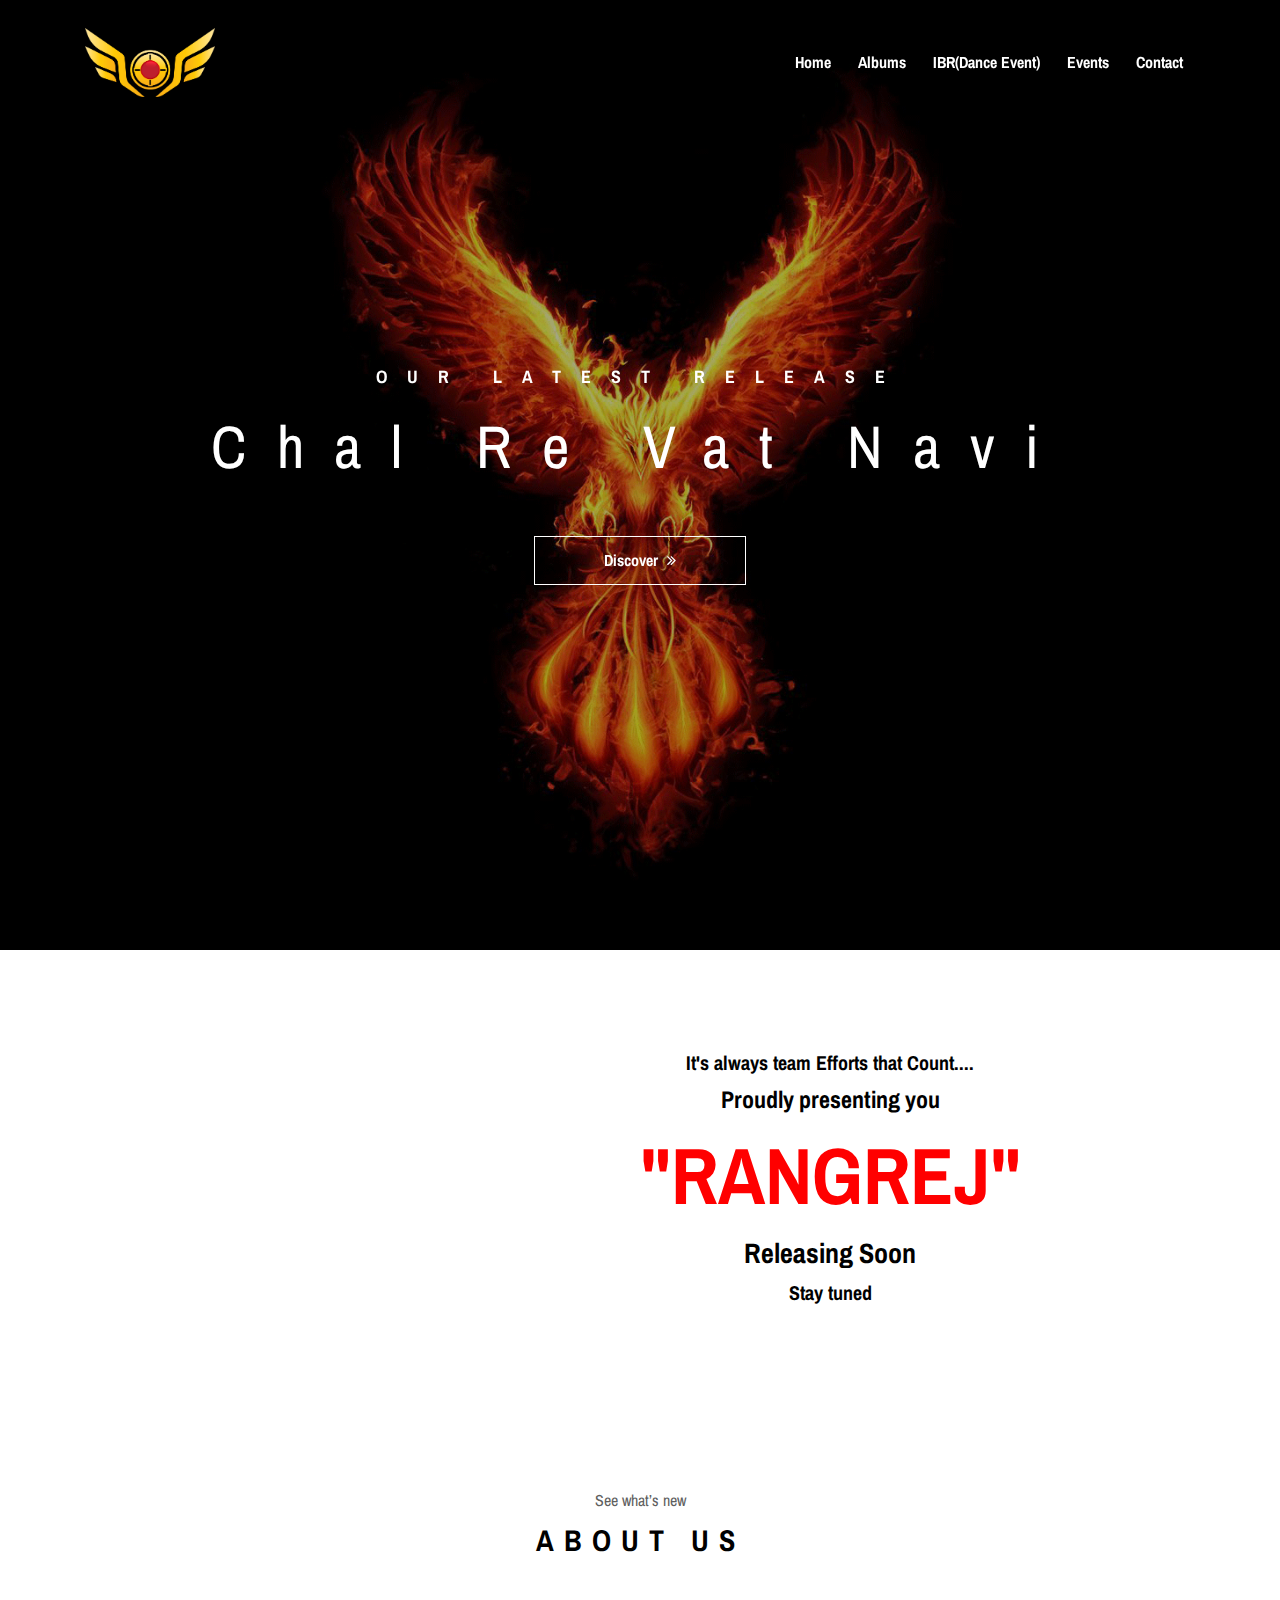
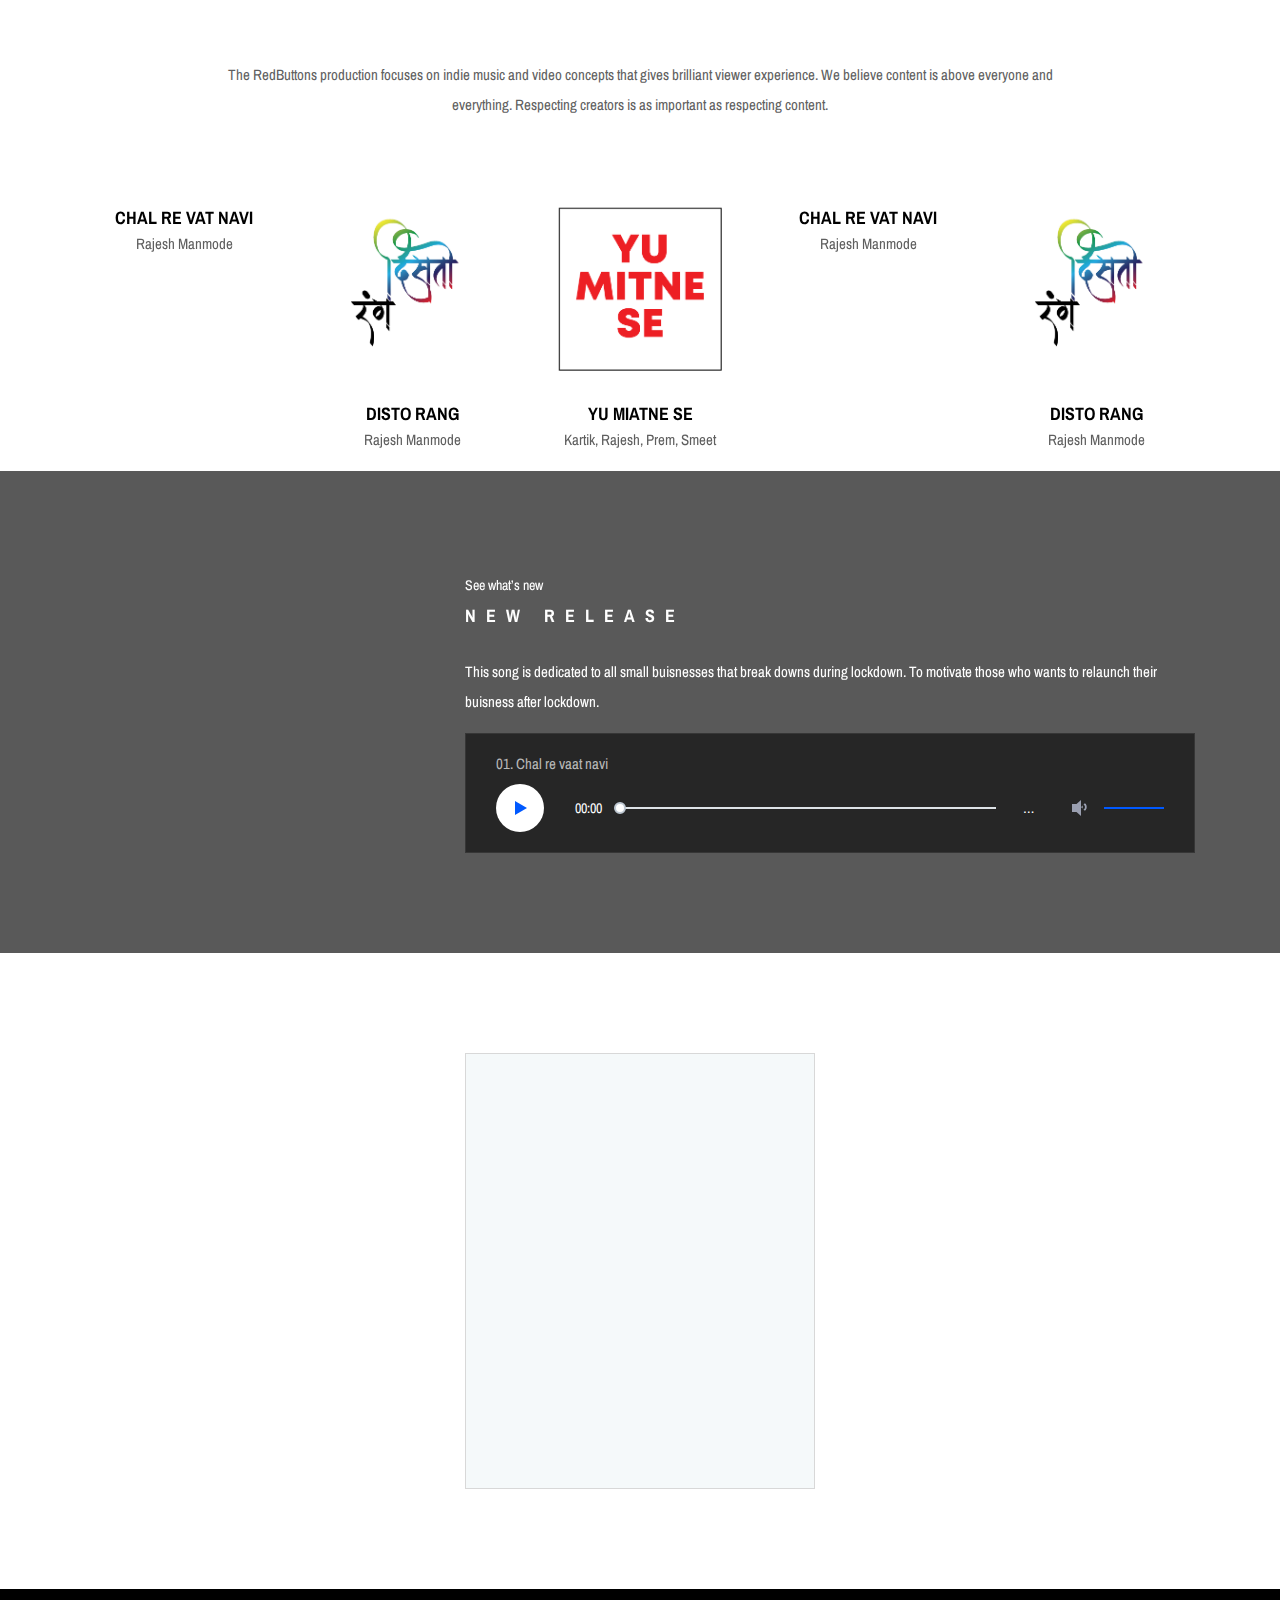
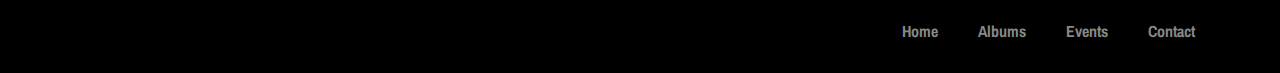
==== commit eec3711f: "rangrej" ====
--- a/index.html
+++ b/index.html
@@ -161,9 +161,45 @@
         </div>
     </section>
     <!-- ##### Hero Area End ##### -->
+    <!-- Temporary Area ( Rangrej Song Relesse) Starts-->
+
+    <section class="latest-albums-area section-padding-100 mx-auto ablums-text text-center mb-70">
+        <div class="container">
+            <div class="row justify-content-center">
+                <div class="col-md-4 mb-30">
+                    <img src="/img/bg-img/Rangrez_Poster_1.jpg" alt="" srcset="">
+                </div>
+                <div class="col-md-6">
+                    <center>
+
+                        <h5>
+                            It's always team Efforts that Count....
+                        </h5>
+                        <h4>
+                            Proudly presenting you
+                        </h4>
+                        <h1 style="font-size: 5rem; color: red;">
+                            "RANGREJ"
+                        </h1>
+                        <h3>
+                            Releasing Soon
+                        </h3>
+                        <h5>
+                            Stay tuned
+                        </h5>
+
+                    </center>
+
+                </div>
+            </div>
+        </div>
+    </section>
+    <!-- Temporary Area ( Rangrej Song Relesse) end -->
+
 
     <!-- ##### Latest Albums Area Start ##### -->
-    <section class="latest-albums-area section-padding-100">
+
+    <section class="latest-albums-area ">
         <div class="container">
             <div class="row">
                 <div class="col-12">
@@ -176,9 +212,11 @@
             <div class="row justify-content-center">
                 <div class="col-12 col-lg-9">
                     <div class="ablums-text text-center mb-70">
-                        <p>The RedButtons production focuses on indie music and video concepts that gives brilliant
+                        <p>The RedButtons production focuses on indie music and video concepts that gives
+                            brilliant
                             viewer experience. We believe
-                            content is above everyone and everything. Respecting creators is as important as respecting
+                            content is above everyone and everything. Respecting creators is as important as
+                            respecting
                             content.</p>
                     </div>
                 </div>
@@ -782,7 +820,7 @@
 
             <div class="row">
                 <div class="col-12">
-                    <!-- Contact Form Area --
+                    <-- Contact Form Area --
                     <div class="contact-form-area">
                         <form action="#" method="post">
                             <div class="row">
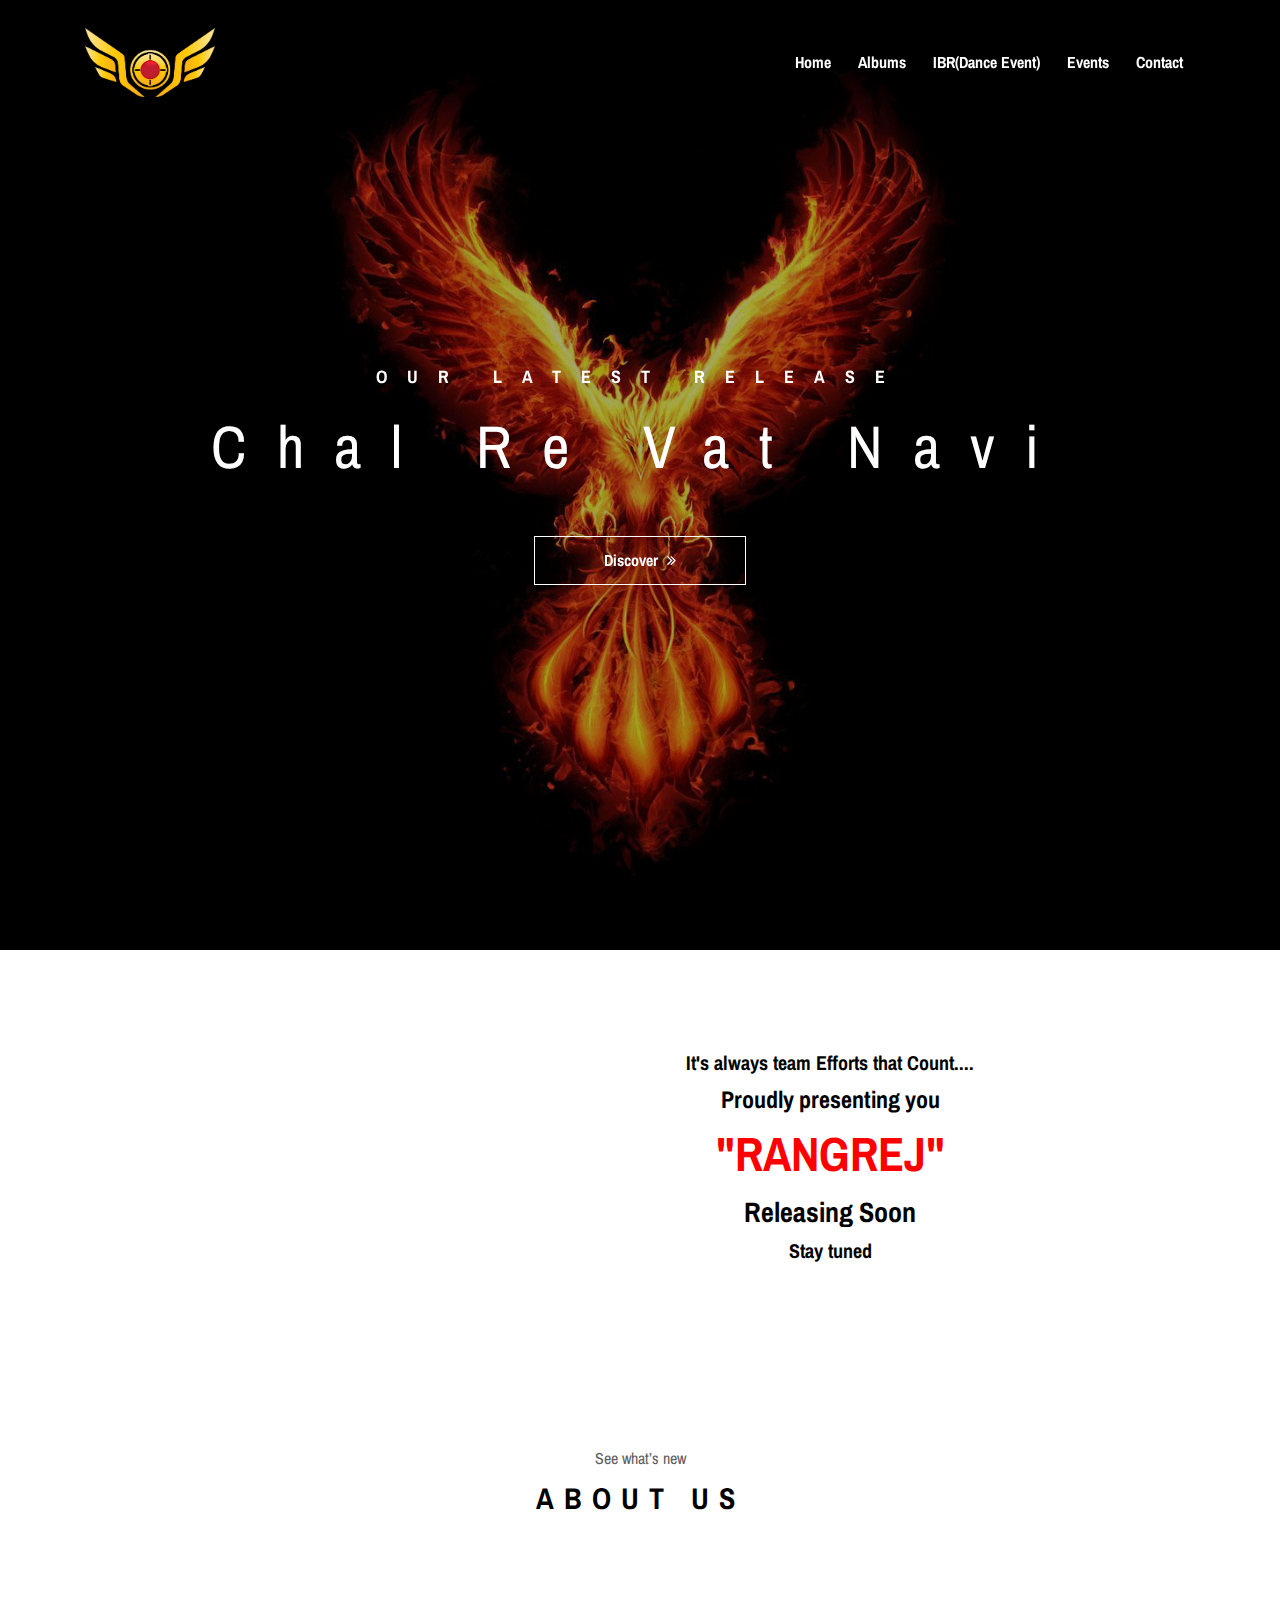
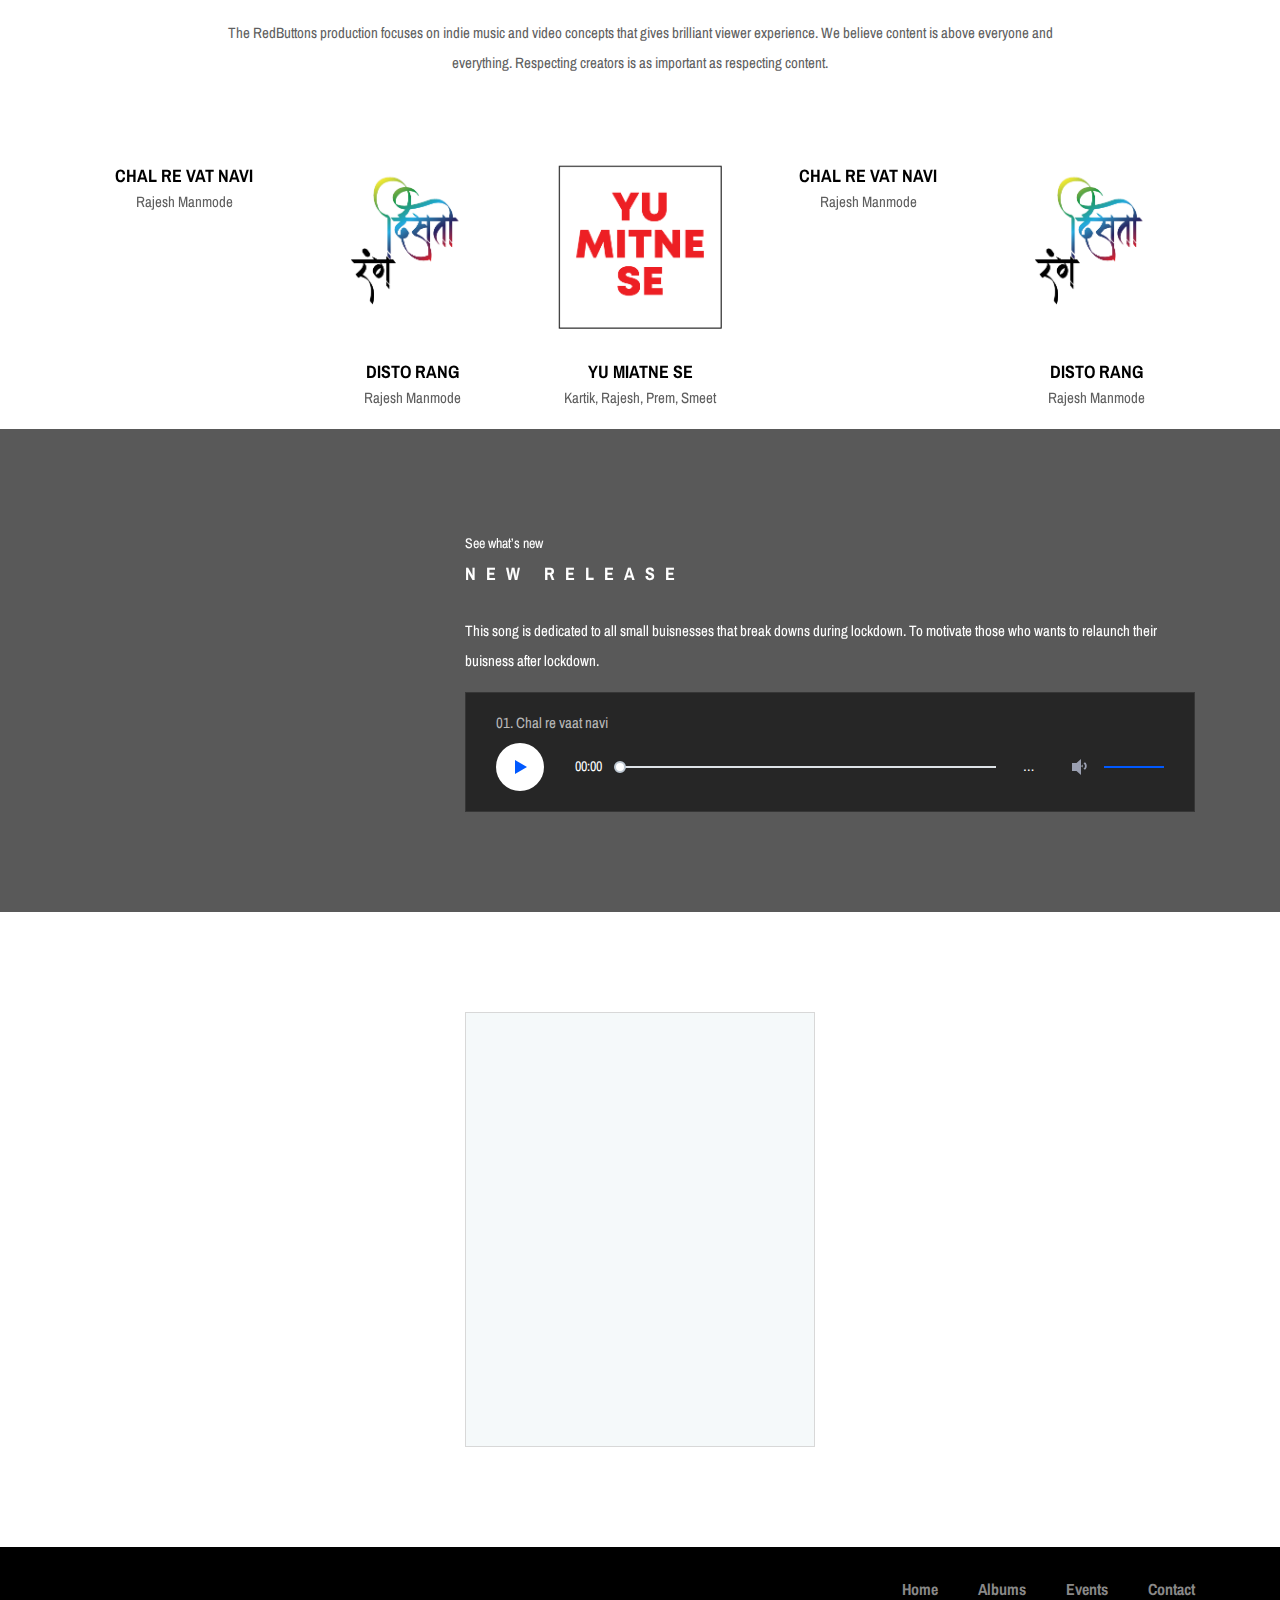
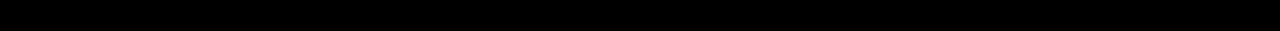
==== commit 77063ae1: "tile size changed" ====
--- a/index.html
+++ b/index.html
@@ -178,9 +178,9 @@
                         <h4>
                             Proudly presenting you
                         </h4>
-                        <h1 style="font-size: 5rem; color: red;">
+                        <h2 style="font-size: 3rem; color: red;">
                             "RANGREJ"
-                        </h1>
+                        </h2>
                         <h3>
                             Releasing Soon
                         </h3>
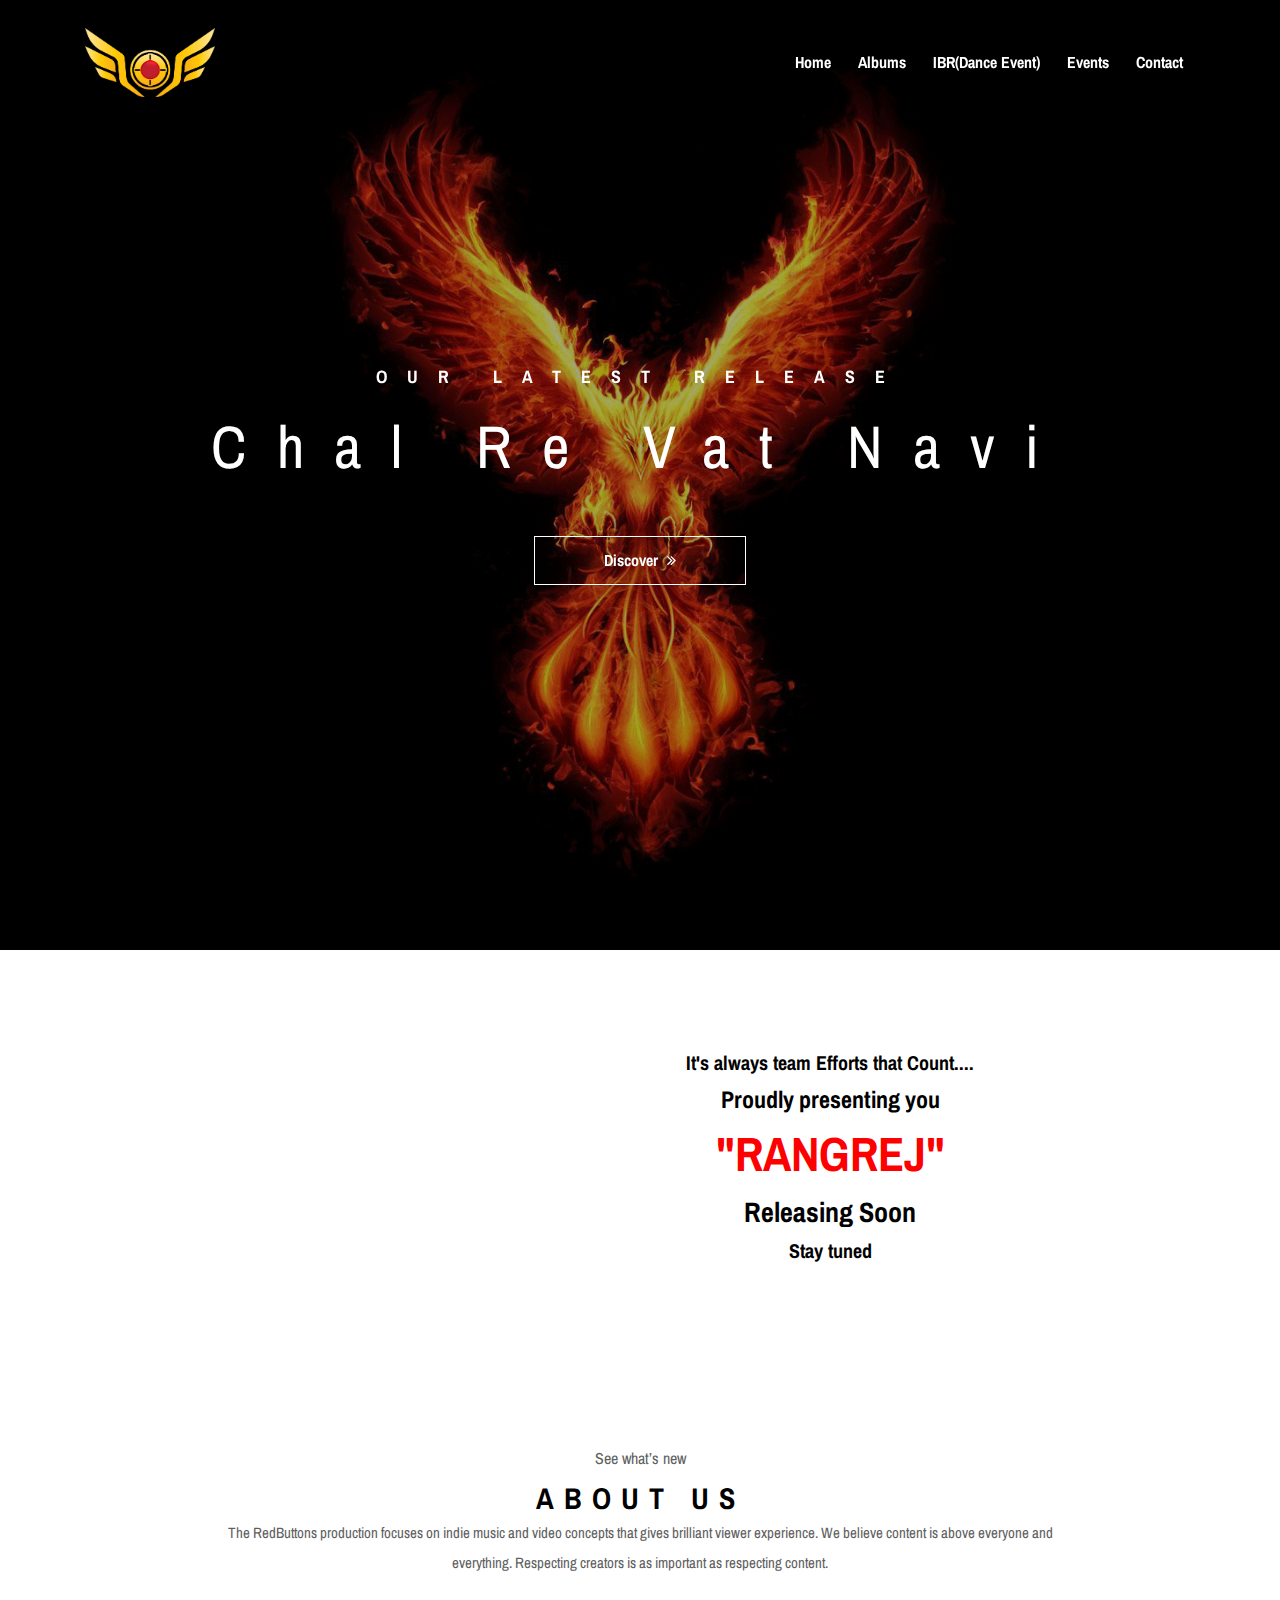
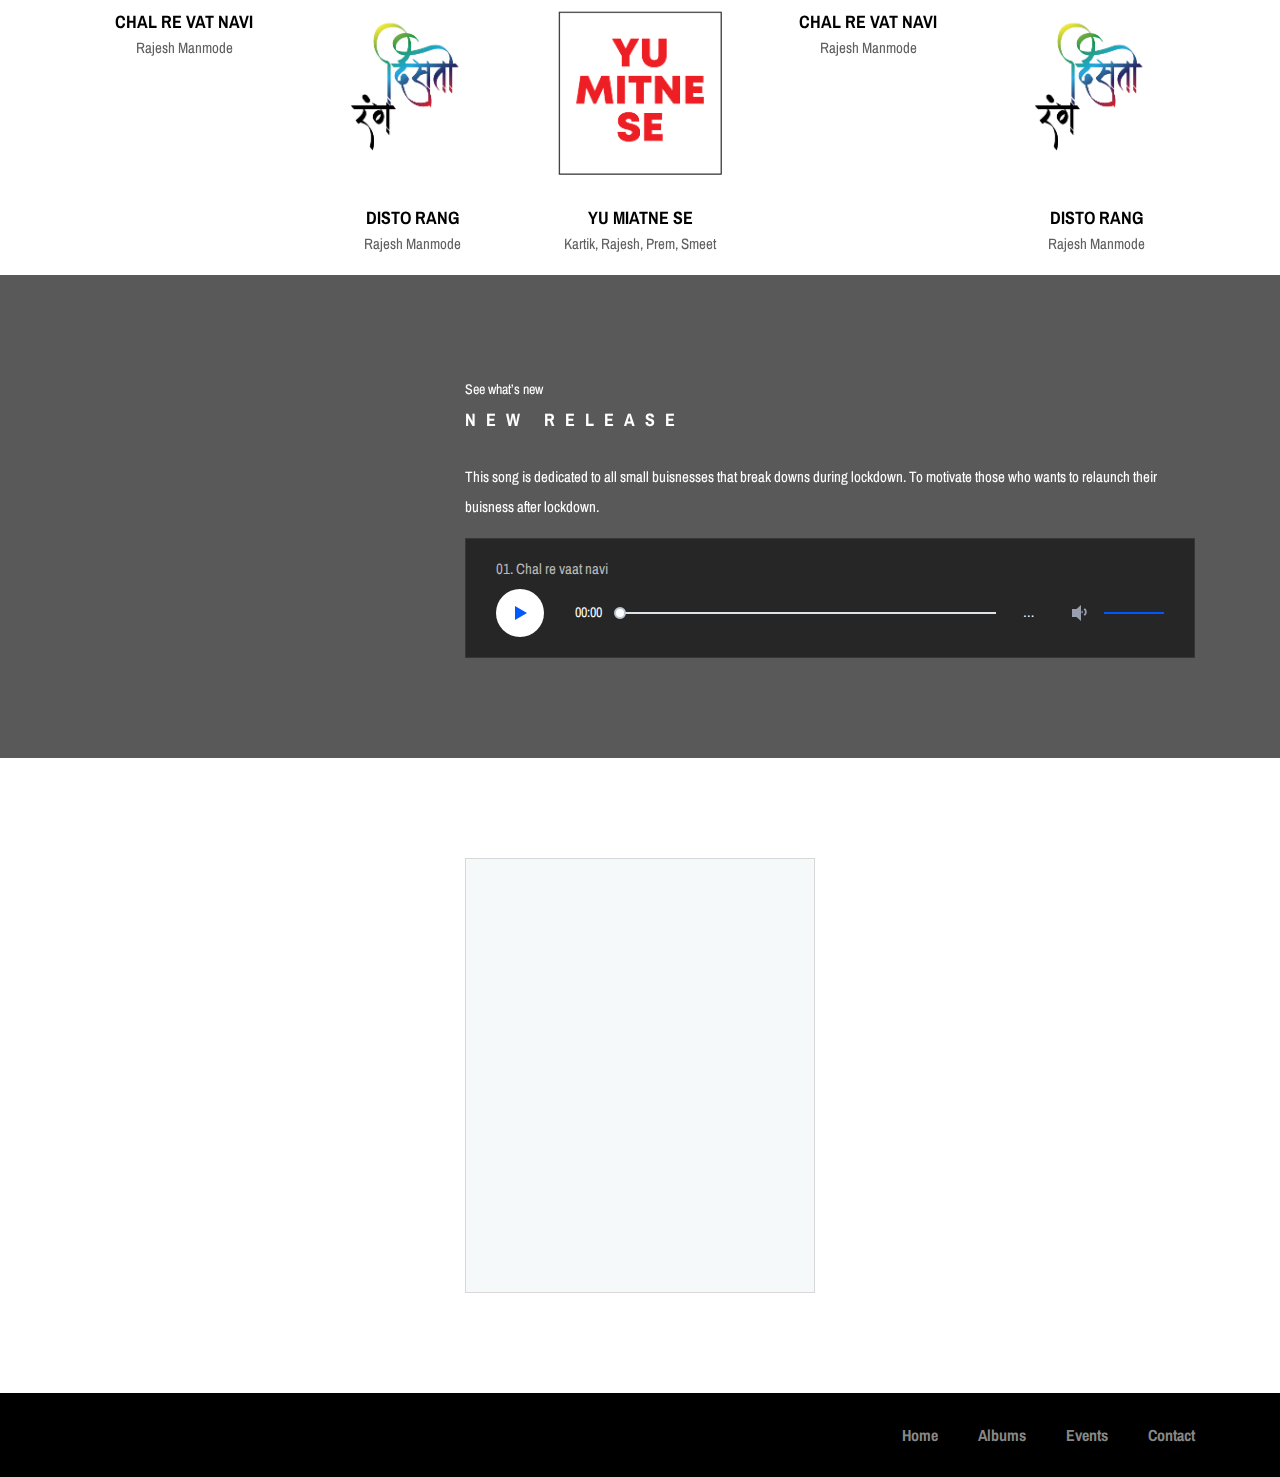
==== commit 8aae2e62: "margin corrected" ====
--- a/index.html
+++ b/index.html
@@ -166,7 +166,7 @@
     <section class="latest-albums-area section-padding-100 mx-auto ablums-text text-center mb-70">
         <div class="container">
             <div class="row justify-content-center">
-                <div class="col-md-4 mb-30">
+                <div class="col-md-4">
                     <img src="/img/bg-img/Rangrez_Poster_1.jpg" alt="" srcset="">
                 </div>
                 <div class="col-md-6">
@@ -211,7 +211,7 @@
             </div>
             <div class="row justify-content-center">
                 <div class="col-12 col-lg-9">
-                    <div class="ablums-text text-center mb-70">
+                    <div class="ablums-text text-center ">
                         <p>The RedButtons production focuses on indie music and video concepts that gives
                             brilliant
                             viewer experience. We believe
--- a/style.css
+++ b/style.css
@@ -181,7 +181,6 @@
 .section-heading {
   position: relative;
   z-index: 1;
-  margin-bottom: 100px;
   text-align: center;
 }
 
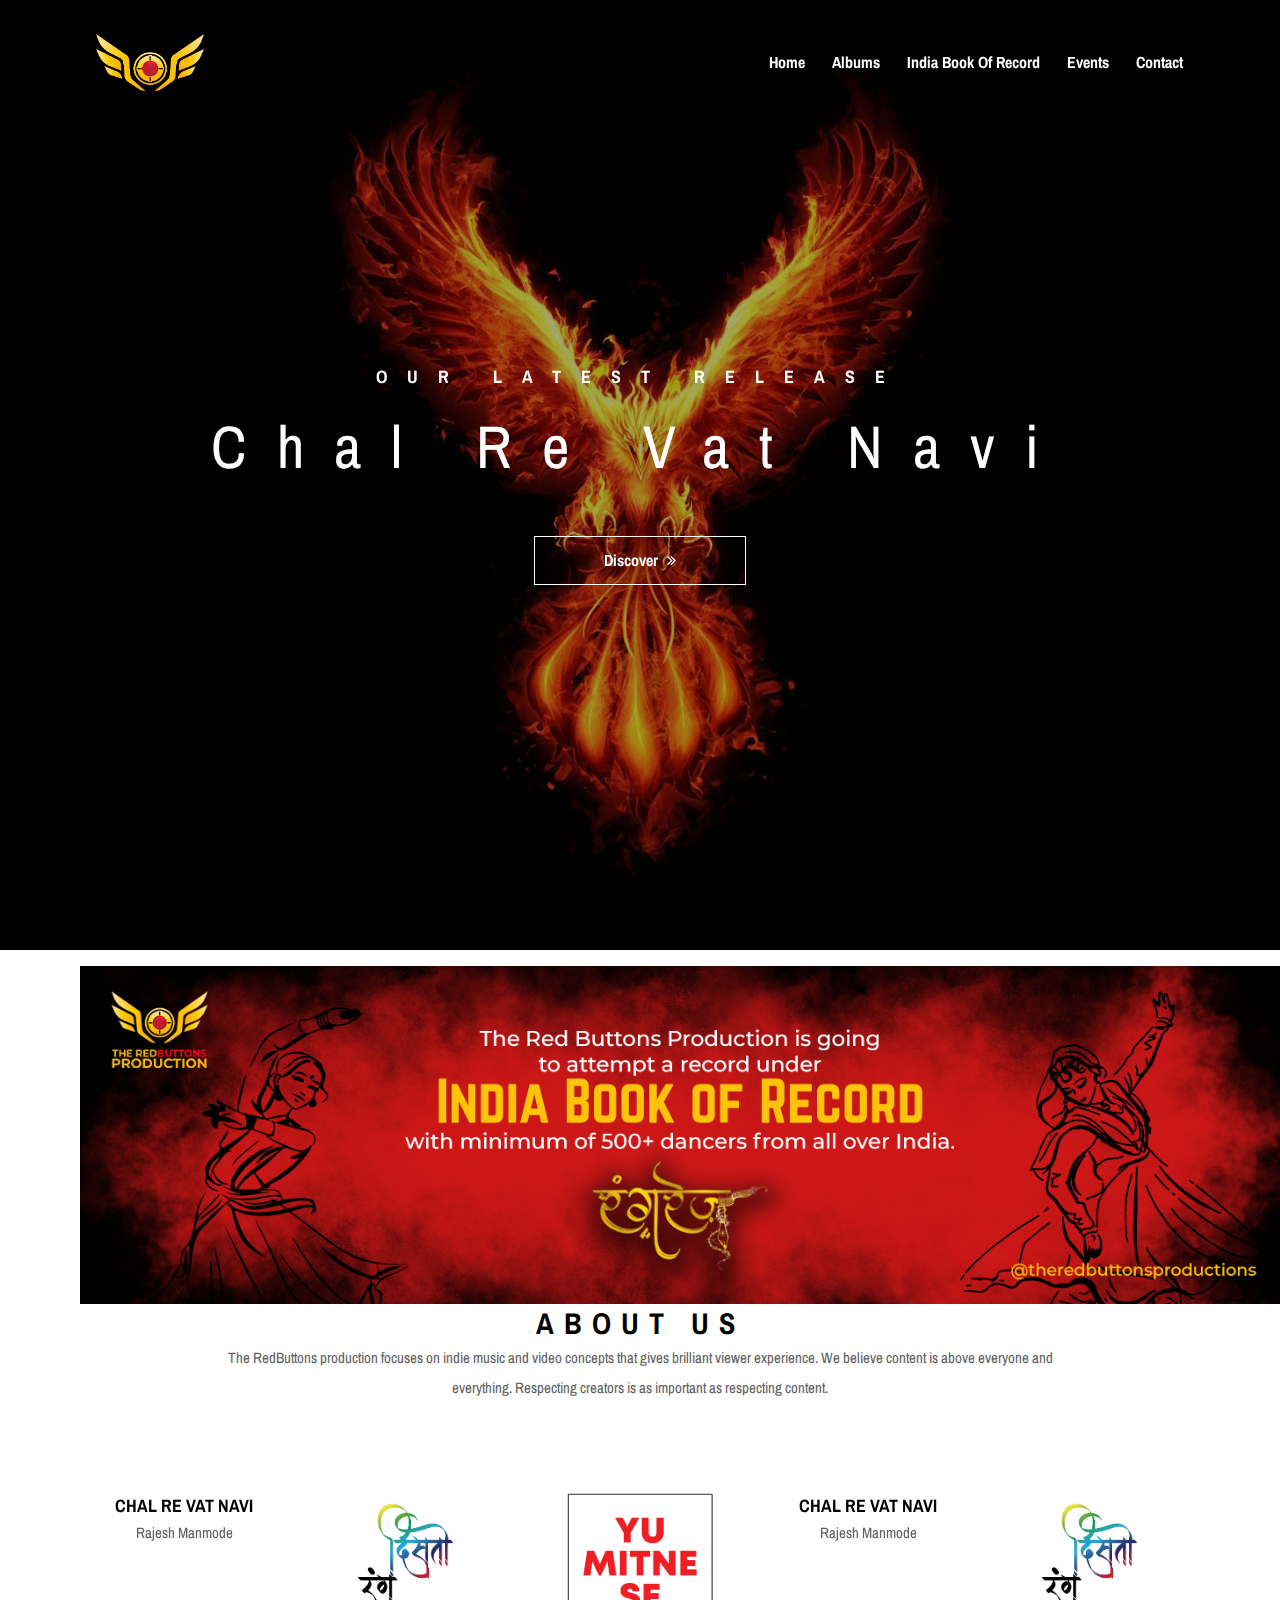
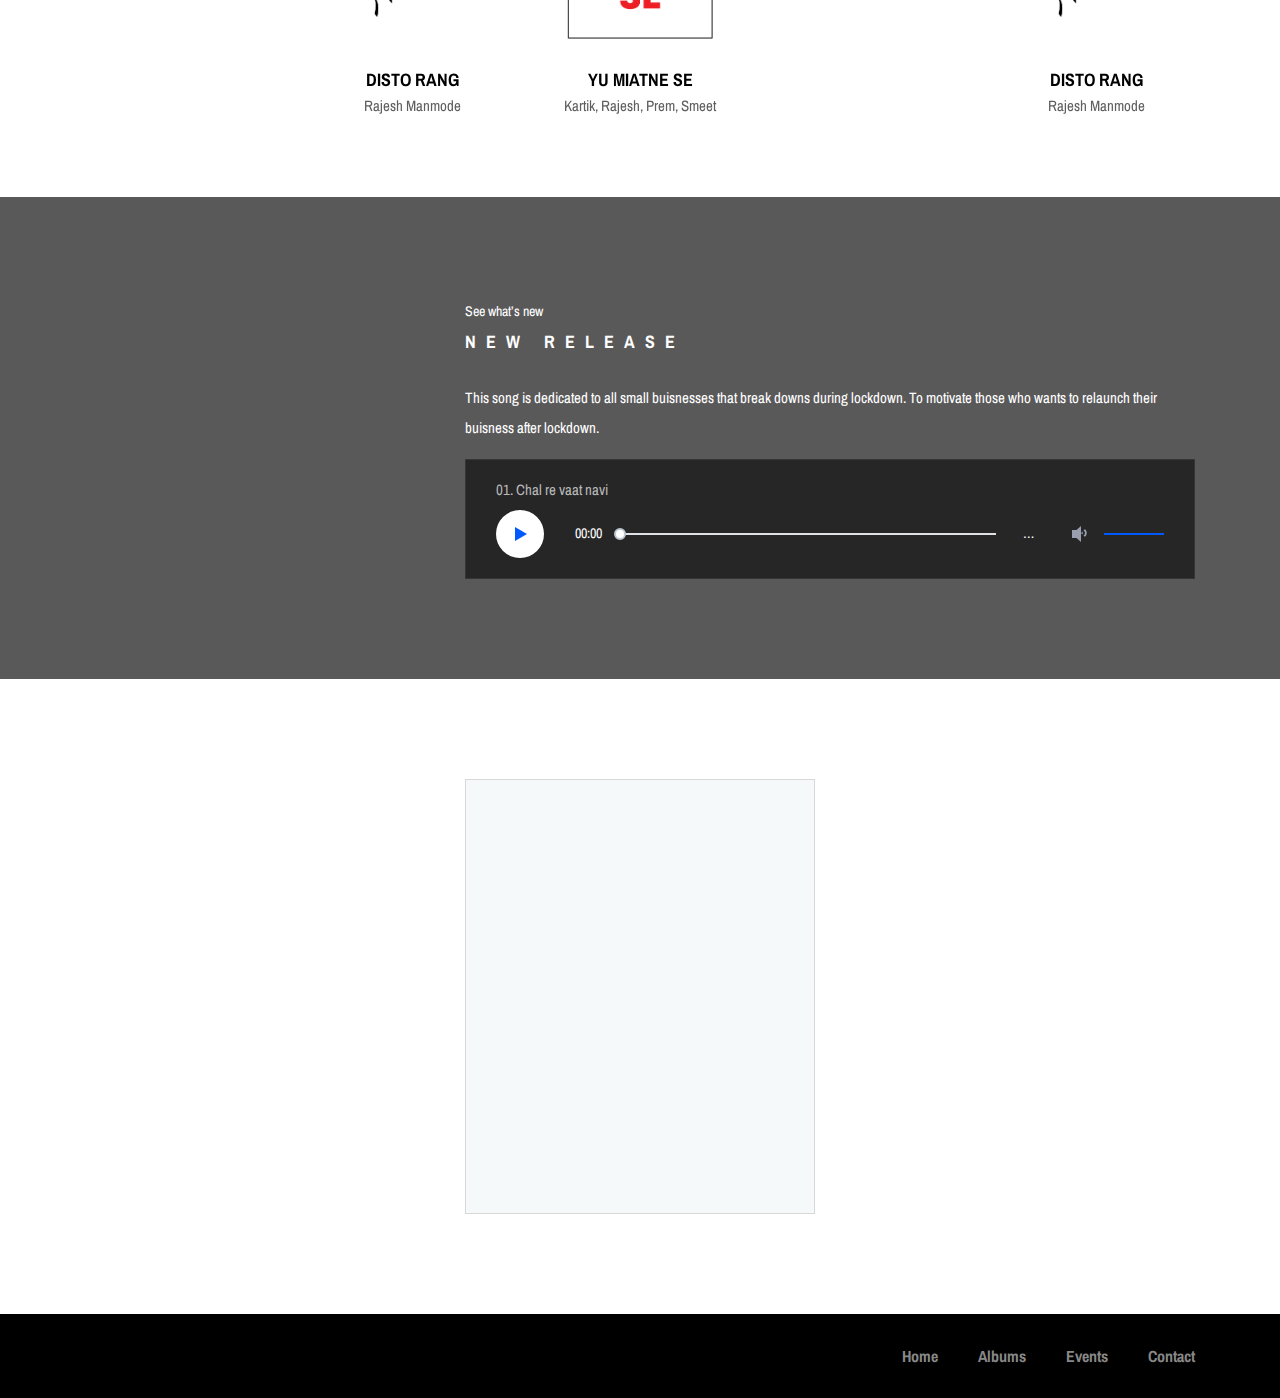
==== commit 42ea557f: "major changes for trb event" ====
--- a/index.html
+++ b/index.html
@@ -59,7 +59,7 @@
                                 <ul>
                                     <li><a href="index.html">Home</a></li>
                                     <li><a href="albums-store.html">Albums</a></li>
-                                    <li><a href="ibr.html">IBR(Dance event)</a></li>
+                                    <li><a href="ibr.html">India Book of Record</a></li>
                                     <!-- <li><a href="#">Pages</a>
                                         <ul class="dropdown">
                                             <li><a href="index.html">Home</a></li>
@@ -161,8 +161,18 @@
         </div>
     </section>
     <!-- ##### Hero Area End ##### -->
+
+    <!-- Rangrez - record -->
+    <section class="poster-temp" style="margin: 1rem 0rem 0rem 5rem;">
+        <div class="justify-content-center">
+            <img src="/img/bg-img/web1-rang.png" alt="" srcset="">
+        </div>
+    </section>
+
+    <!-- Rangrez - record end-->
+
     <!-- Temporary Area ( Rangrej Song Relesse) Starts-->
-
+    <!-- 
     <section class="latest-albums-area section-padding-100 mx-auto ablums-text text-center mb-70">
         <div class="container">
             <div class="row justify-content-center">
@@ -193,7 +203,7 @@
                 </div>
             </div>
         </div>
-    </section>
+    </section> -->
     <!-- Temporary Area ( Rangrej Song Relesse) end -->
 
 
@@ -204,7 +214,7 @@
             <div class="row">
                 <div class="col-12">
                     <div class="section-heading style-2">
-                        <p>See what’s new</p>
+
                         <h2>About Us</h2>
                     </div>
                 </div>
@@ -212,12 +222,9 @@
             <div class="row justify-content-center">
                 <div class="col-12 col-lg-9">
                     <div class="ablums-text text-center ">
-                        <p>The RedButtons production focuses on indie music and video concepts that gives
-                            brilliant
-                            viewer experience. We believe
-                            content is above everyone and everything. Respecting creators is as important as
-                            respecting
-                            content.</p>
+                        <p>The RedButtons production focuses on indie music and video concepts that gives brilliant
+                            viewer experience. We believe content is above everyone and everything. Respecting creators
+                            is as important as respecting content.</p>
                     </div>
                 </div>
             </div>
--- a/style.css
+++ b/style.css
@@ -182,6 +182,7 @@
   position: relative;
   z-index: 1;
   text-align: center;
+  padding-top: 0rem;
 }
 
 .section-heading p {
@@ -700,6 +701,7 @@
 
 .classy-navbar .nav-brand {
   max-width: 130px;
+  padding: 0.7rem;
 }
 
 @media only screen and (min-width: 768px) and (max-width: 991px) {
@@ -1177,6 +1179,7 @@
   -webkit-transition-duration: 500ms;
   transition-duration: 500ms;
   margin-bottom: 30px;
+  padding: 0.7rem;
 }
 
 .single-album img {
@@ -1267,6 +1270,8 @@
 .albums-slideshow {
   position: relative;
   z-index: 1;
+  padding-top: 3rem;
+  padding-bottom: 3rem;
 }
 
 .albums-slideshow .single-album {
@@ -1280,7 +1285,7 @@
 .albums-slideshow .single-album:focus {
   border: 1px solid #000000;
   box-shadow: none;
-  background-color: #f5f9fa;
+  background-color: #fffafa;
 }
 
 .albums-slideshow .owl-prev,
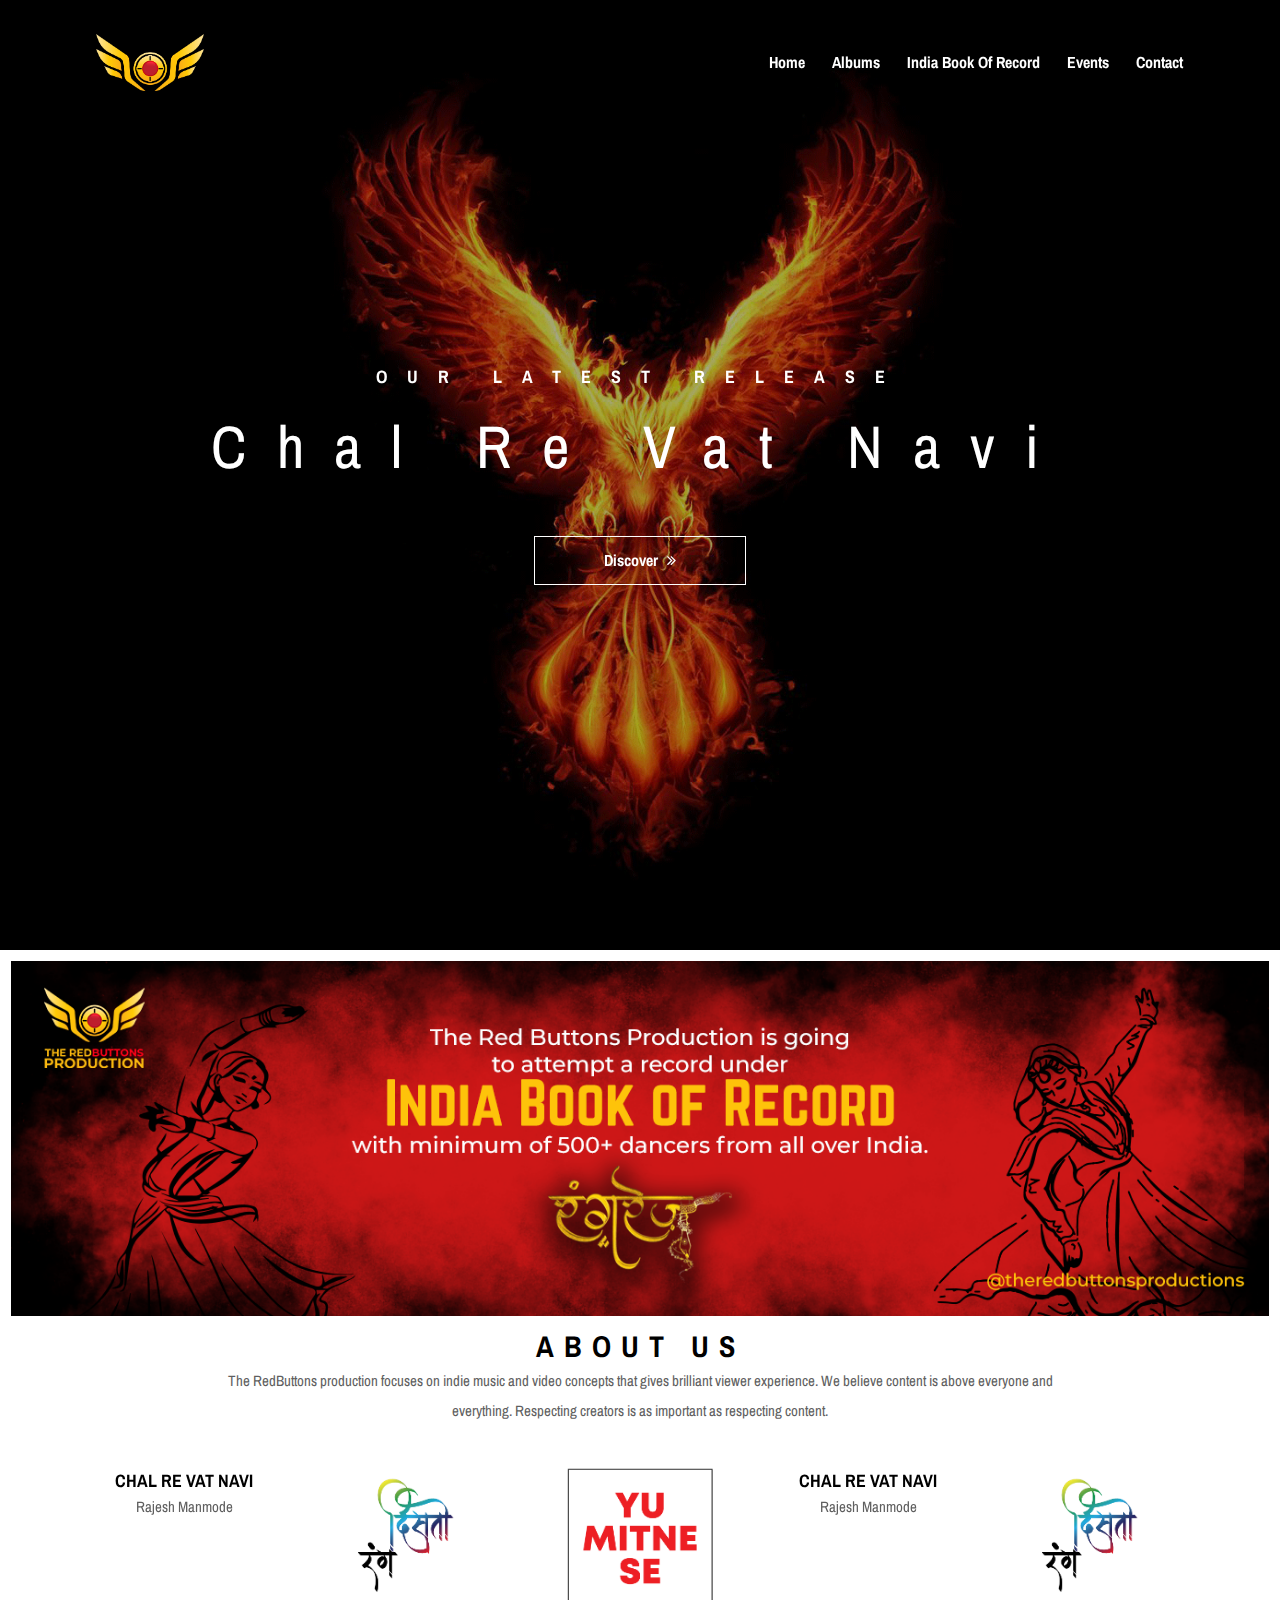
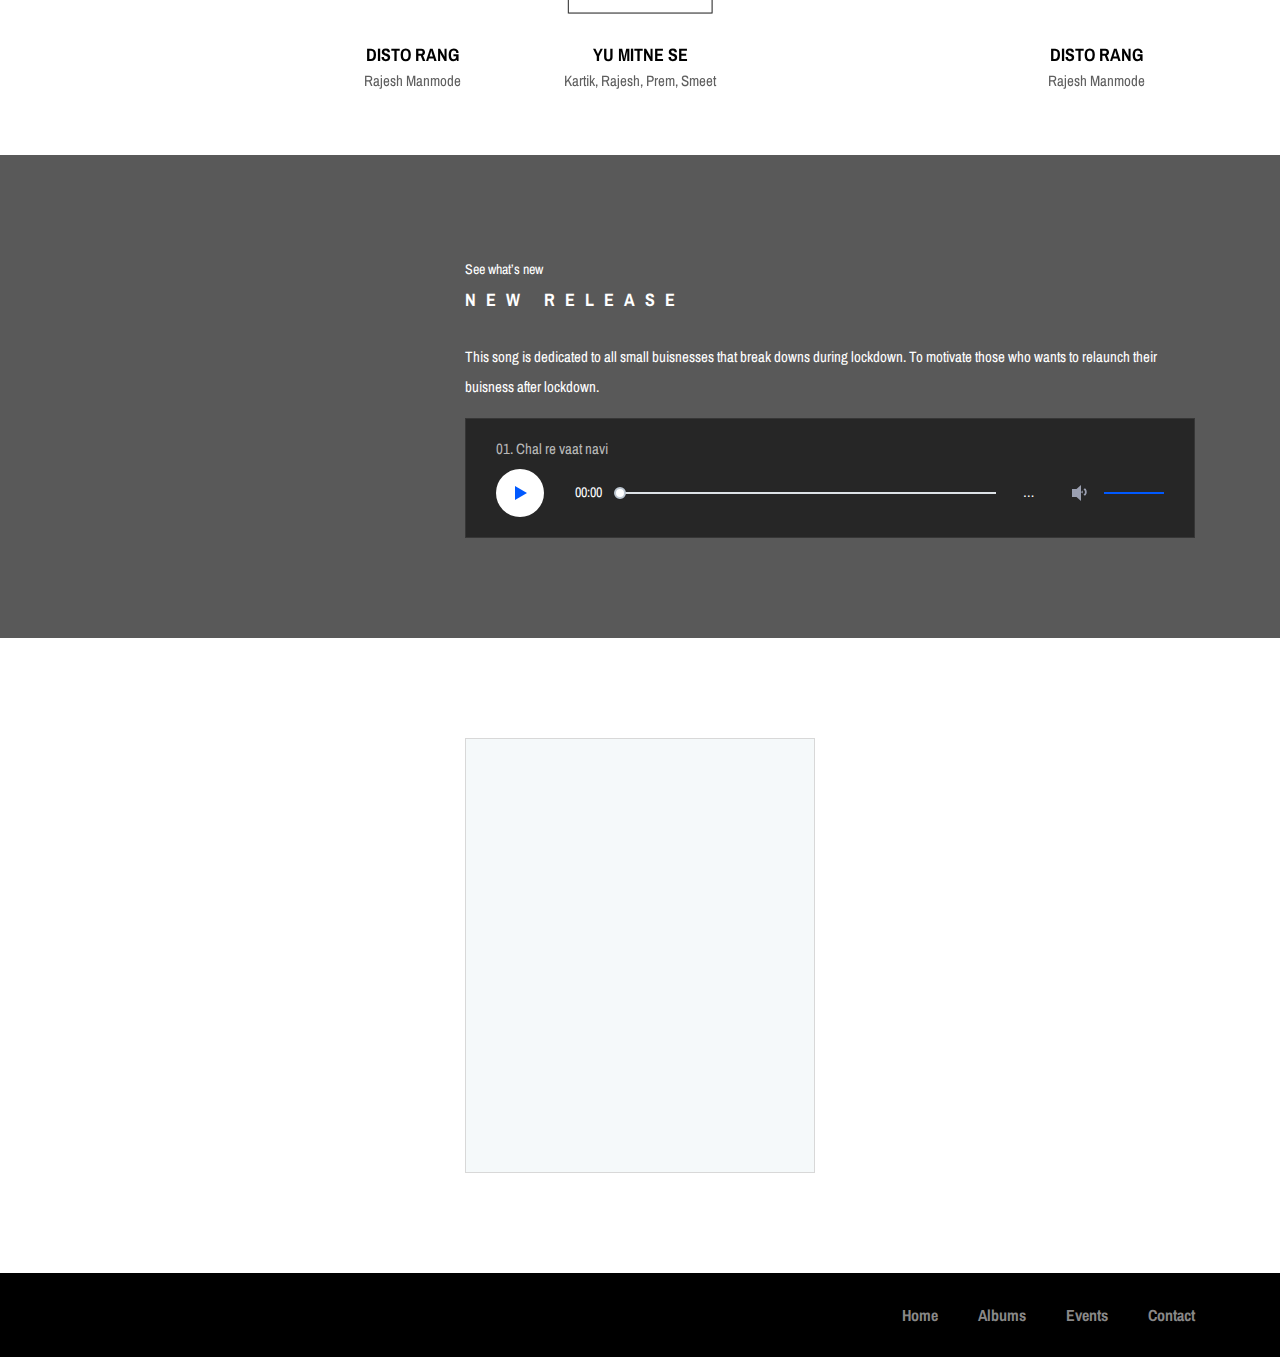
==== commit 829c3aab: "mistakes are corrected" ====
--- a/index.html
+++ b/index.html
@@ -11,7 +11,7 @@
     <title>The Redbuttons Productions</title>
 
     <!-- Favicon -->
-    <link rel="icon" href="img/core-img/favicon.ico">
+    <link rel="icon" href="img/core-img/favicon.png">
 
     <!-- Stylesheet -->
     <link rel="stylesheet" href="style.css">
@@ -163,11 +163,14 @@
     <!-- ##### Hero Area End ##### -->
 
     <!-- Rangrez - record -->
-    <section class="poster-temp" style="margin: 1rem 0rem 0rem 5rem;">
-        <div class="justify-content-center">
-            <img src="/img/bg-img/web1-rang.png" alt="" srcset="">
-        </div>
-    </section>
+    <center>
+        <section class="poster-temp slide-img bg-img" style="padding: 0.7rem;">
+            <div class="justify-content-center">
+                <img src="/img/bg-img/web1-rang.png" alt="" srcset="">
+            </div>
+        </section>
+
+    </center>
 
     <!-- Rangrez - record end-->
 
@@ -229,7 +232,7 @@
                 </div>
             </div>
 
-            <div class="row">
+            <div class="row" style="padding: 0rem 0rem 2rem 0rem;">
                 <div class="col-12">
                     <div class="albums-slideshow owl-carousel">
                         <!-- Single Album -->
@@ -259,7 +262,7 @@
                             <img src="img/bg-img/yu_mitne_se.png" alt="">
                             <div class="album-info">
                                 <a href="#">
-                                    <h5>Yu miatne se</h5>
+                                    <h5>Yu mitne se</h5>
                                 </a>
                                 <p>Kartik, Rajesh, Prem, Smeet</p>
                             </div>
--- a/style.css
+++ b/style.css
@@ -1270,8 +1270,8 @@
 .albums-slideshow {
   position: relative;
   z-index: 1;
-  padding-top: 3rem;
-  padding-bottom: 3rem;
+  padding-top: 0rem;
+  padding-bottom: 0rem;
 }
 
 .albums-slideshow .single-album {
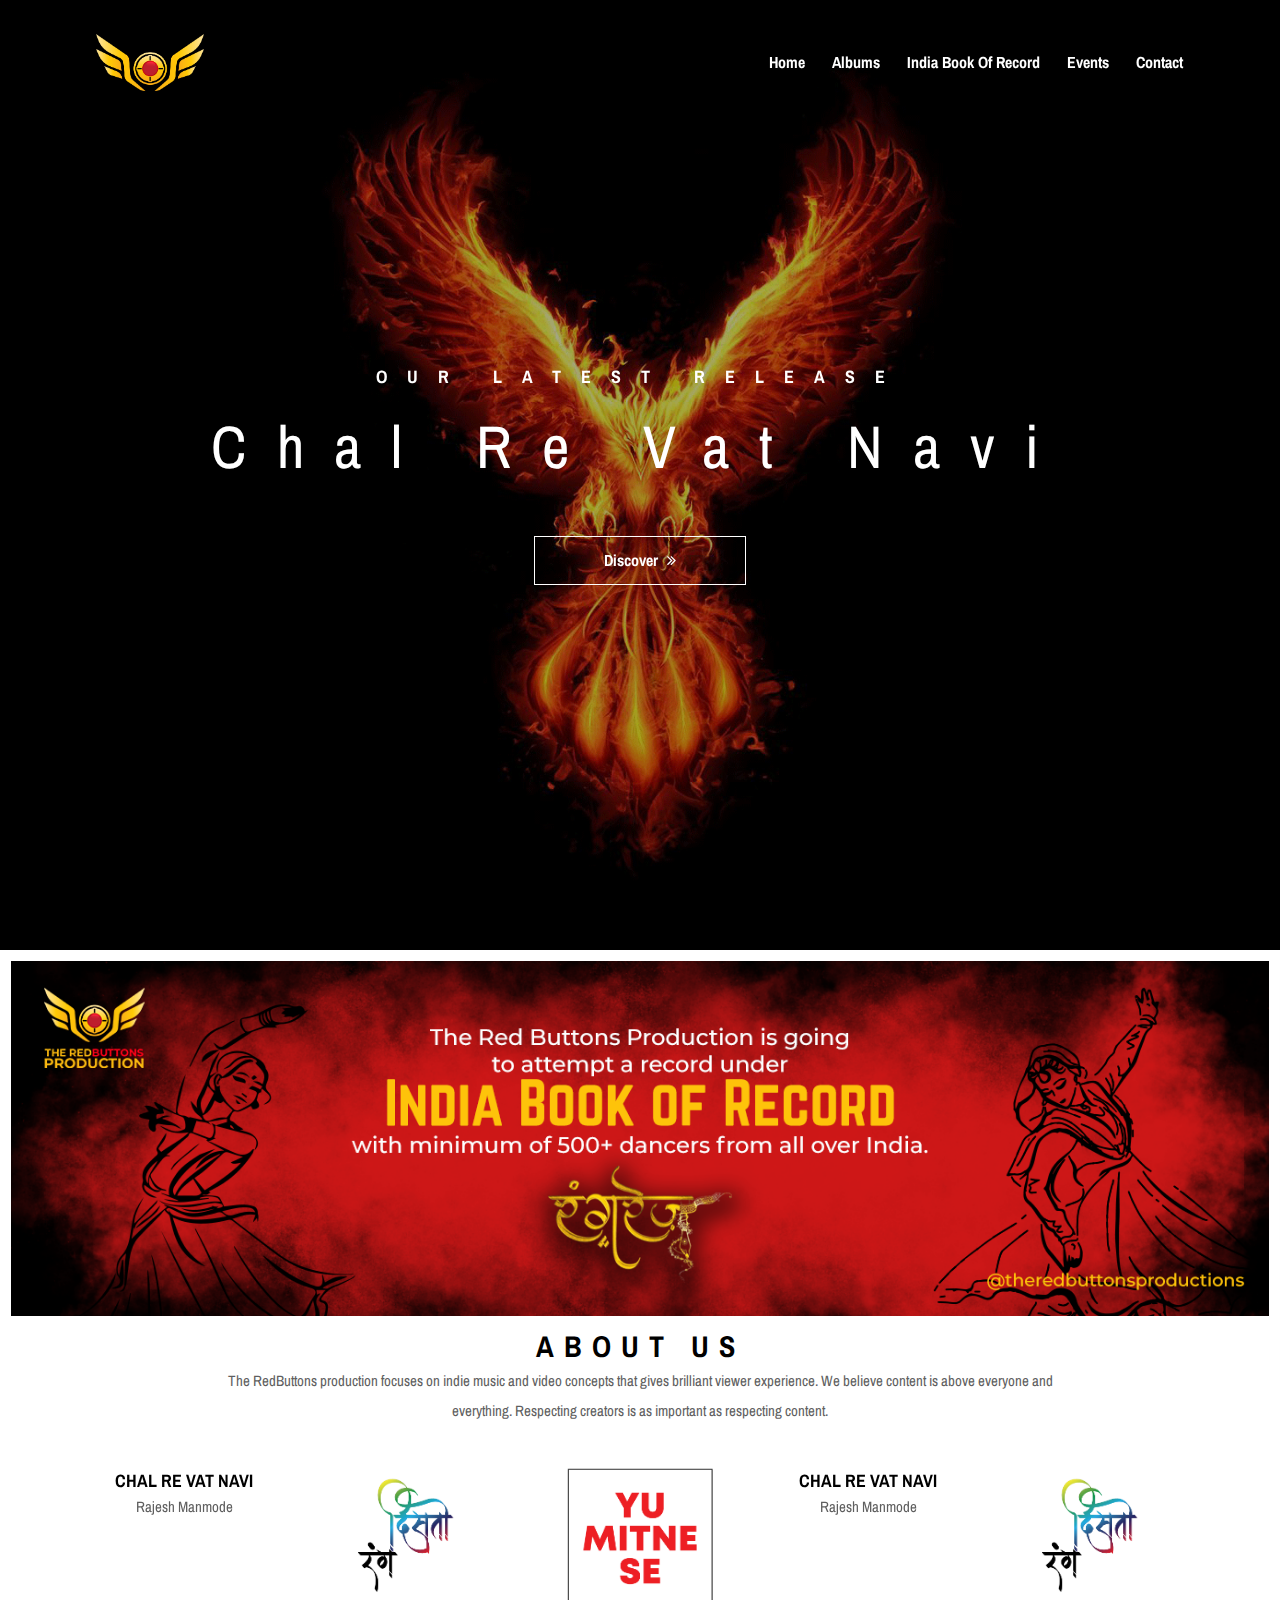
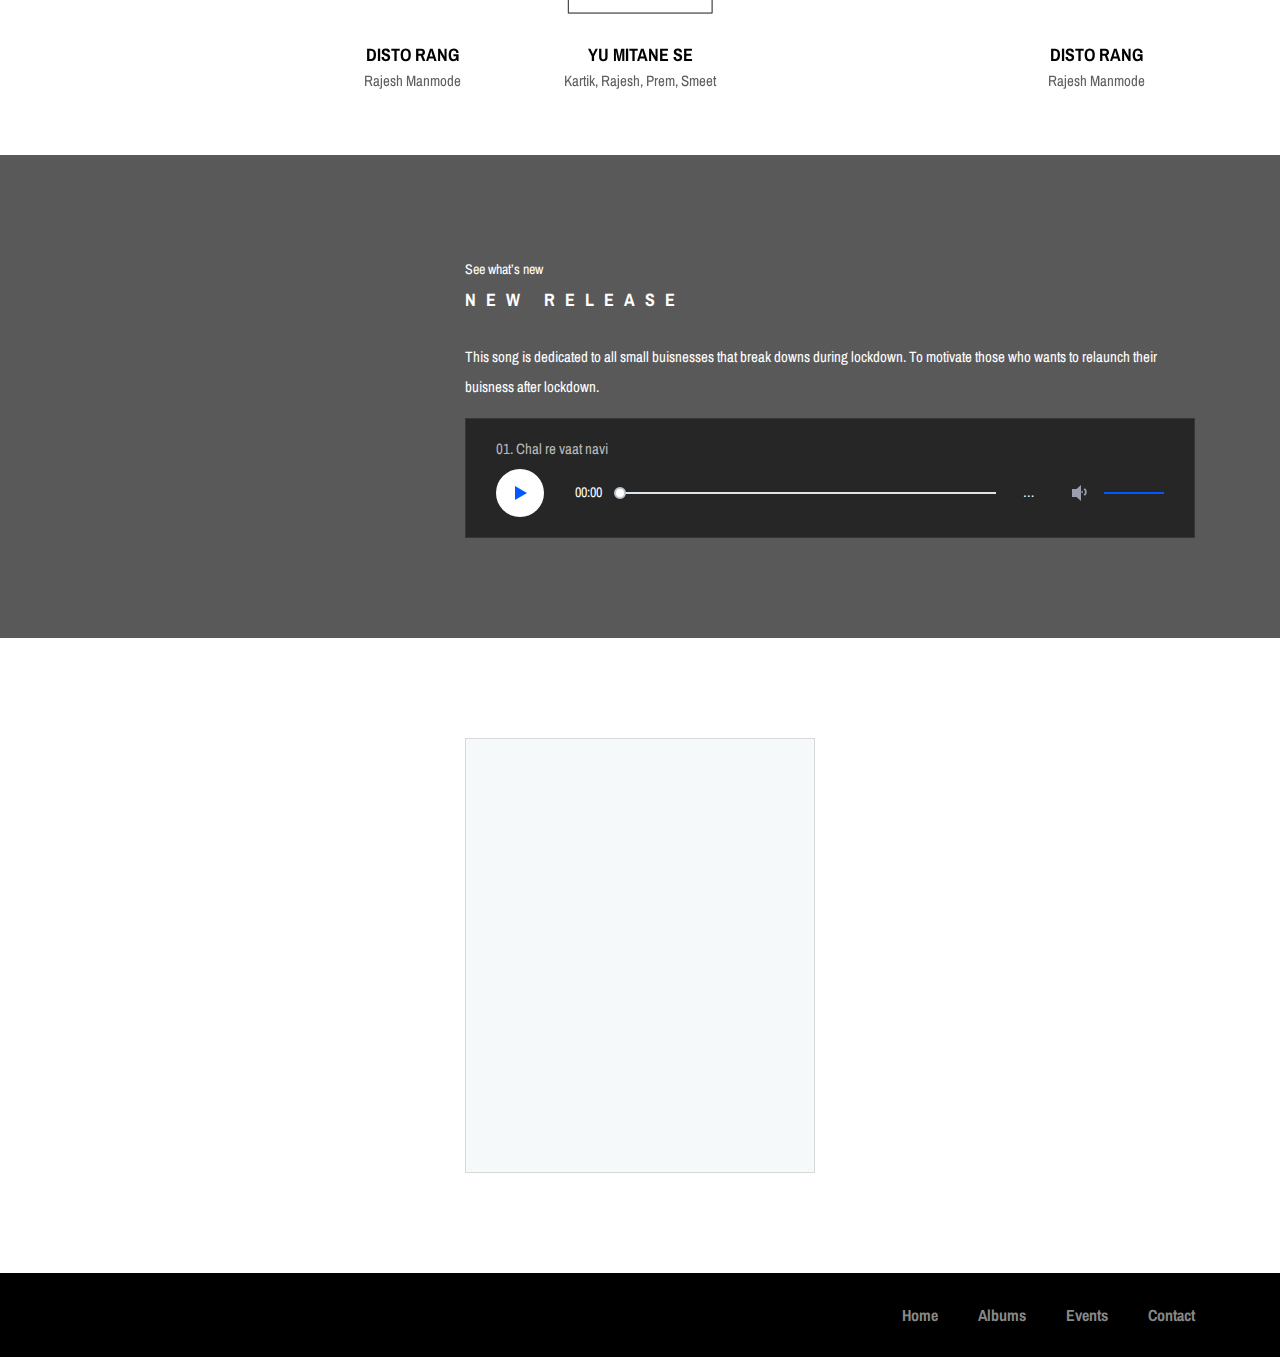
==== commit e133df99: "spelling change" ====
--- a/index.html
+++ b/index.html
@@ -262,7 +262,7 @@
                             <img src="img/bg-img/yu_mitne_se.png" alt="">
                             <div class="album-info">
                                 <a href="#">
-                                    <h5>Yu mitne se</h5>
+                                    <h5>Yu mitane se</h5>
                                 </a>
                                 <p>Kartik, Rajesh, Prem, Smeet</p>
                             </div>
